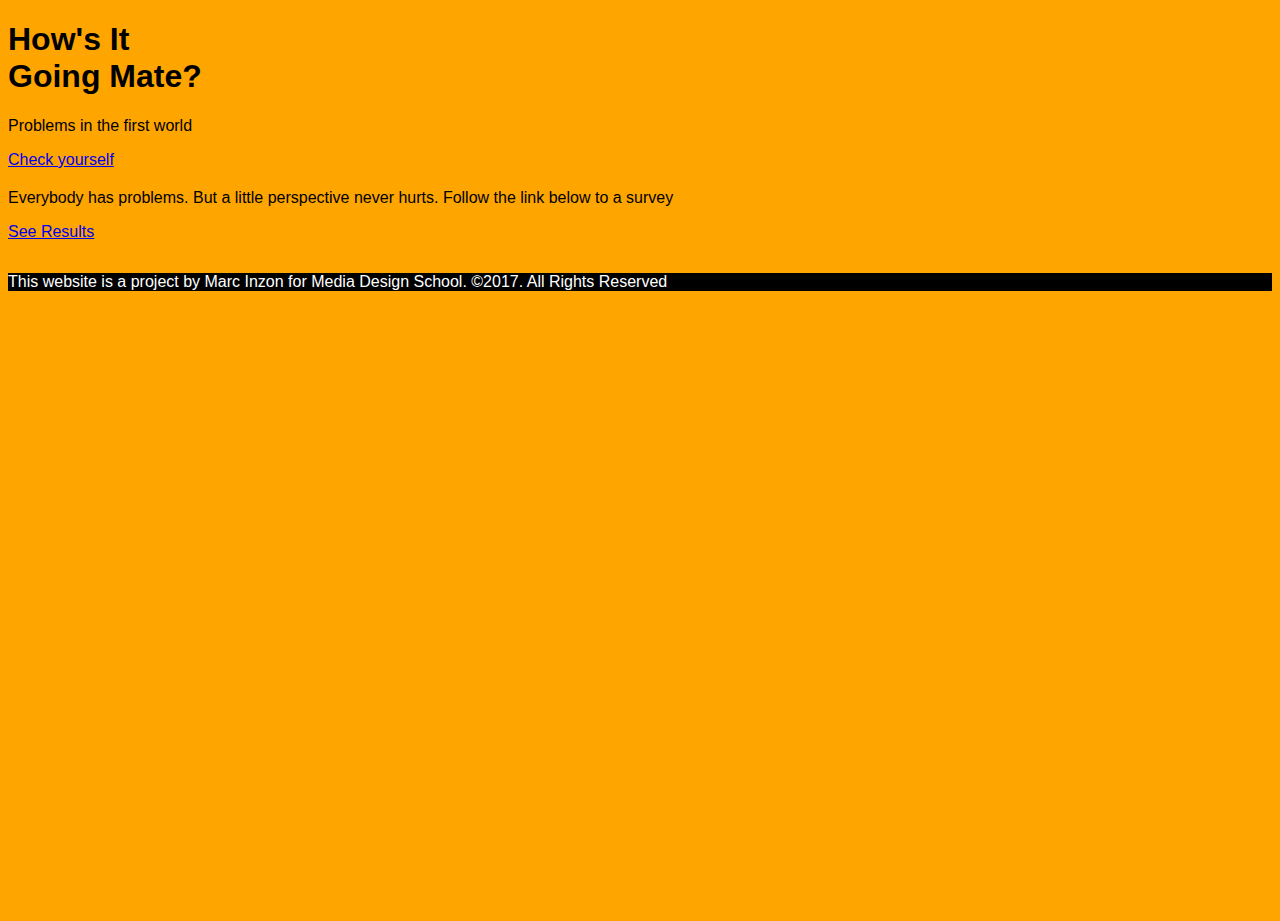
==== index.html @ 90b2292f "Added Results and Survey Pages" ====
<!DOCTYPE html>
<html lang="en">
<head>
	<meta charset="UTF-8">
	<title>How's It Going Mate</title>
</head>

	<!-- Live Reload Code - Remove On Final File -->
	<script>document.write('<script src="http://' + (location.host || 'localhost').split(':')[0] + ':35729/livereload.js?snipver=1"></' + 'script>')</script>
	<!-- Live Reload Code Ends - Remove On Final File -->

	<link rel="stylesheet" href="stylesheets/style.css">
<body>
<!-- main body -->
	<div class="wrapper">
		<!-- HEADER STARTS
				includes nav items -->
		<header>
		
		</header>
		<main>
			<div class="wrapper">
			<!-- LANDING AREA -->
			<div class="landing">
				<div class="hero">
					<h1>How's It<br>Going Mate?</h1>
					<p>Problems in the first world</p>
				</div>
				<!-- LINK TO SURVEY -->
				<div class="survery">
					<a href="survey.html">
						<P>Check yourself</P>
					</a>
				</div>


				<!-- ABOUT AREA -->
				<div class="about">
					<div class="nzMap">
						
					</div>
					<div class="aboutBlurb">
						<h2> </h2>	
						<p>
							Everybody has problems. But a little perspective never hurts. Follow the link below to a survey
						</p>
					</div>

				</div>


				<!-- RESULTS AREA -->
				<div class="resultsLink">
					<a href="results.html">
						<div class="resultsBt">
							<P>See Results</P>
						</div>
					</a>
				</div>
			</div>
			<div class="push"></div>
		</div>
		</main>
		
		<footer>
			<div class="footerWrap">
				<p>This website is a project by Marc Inzon for Media Design School. &copy2017. All Rights Reserved</p>
			</div>
		</footer>	
	</div>
</body>
</html>
---- stylesheets/style.css ----
html, body {
  height: 100%;
  font-family: Roboto, sans-serif;
  background-color: orange; }

.wrapper {
  min-height: 100%;
  height: auto;
  height: 100%;
  margin: 0 auto -80px; }

h1 {
  font-family: Roboto, sans-serif;
  font-weight: 800; }

.push {
  height: 80px; }

.footerWrap {
  background-color: black;
  color: white; }
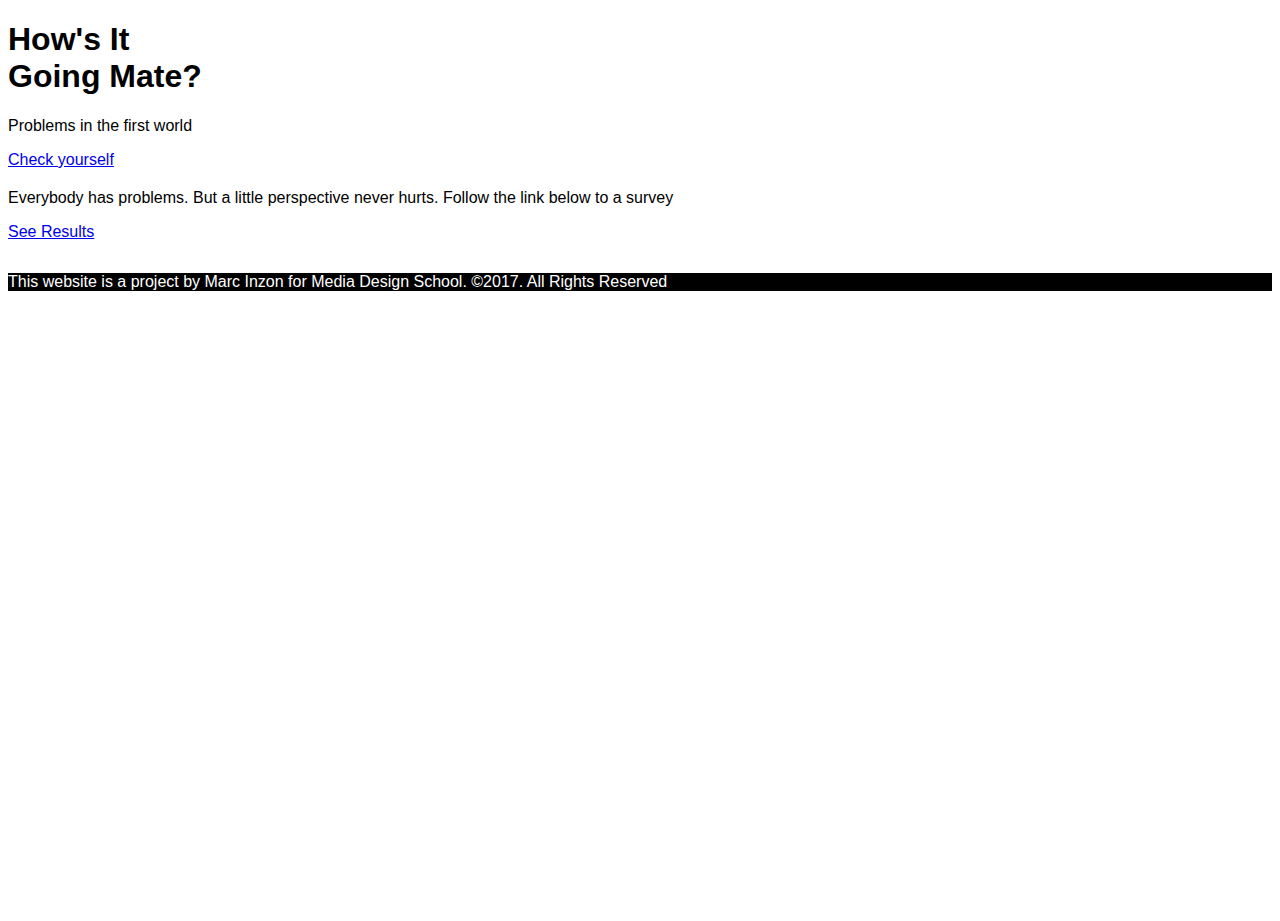
==== commit 09836465: "First Layout Change" ====
--- a/index.html
+++ b/index.html
@@ -68,5 +68,7 @@
 			</div>
 		</footer>	
 	</div>
+<!-- Main Javascript assets -->
+	<script src="scripts/index.js"></script>
 </body>
 </html>--- a/stylesheets/style.css
+++ b/stylesheets/style.css
@@ -1,7 +1,7 @@
 html, body {
   height: 100%;
   font-family: Roboto, sans-serif;
-  background-color: orange; }
+  background-color: white; }
 
 .wrapper {
   min-height: 100%;
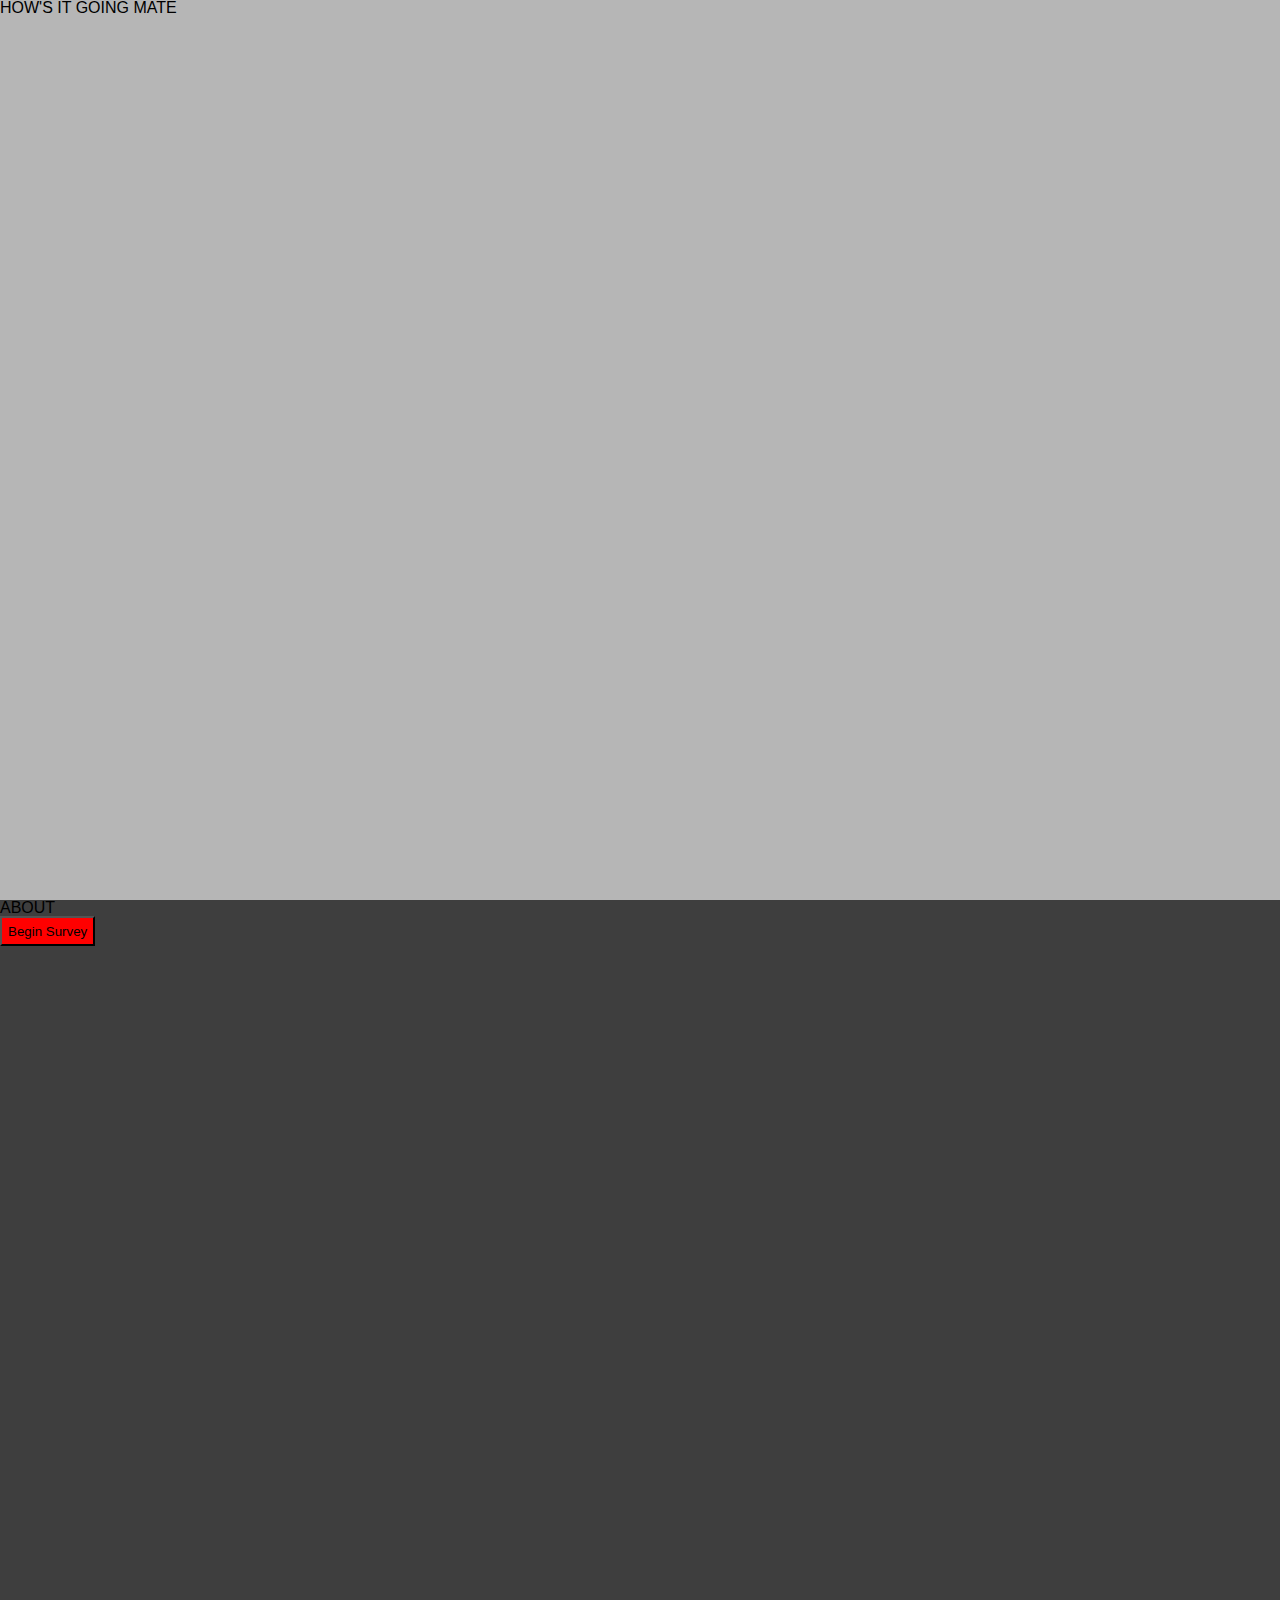
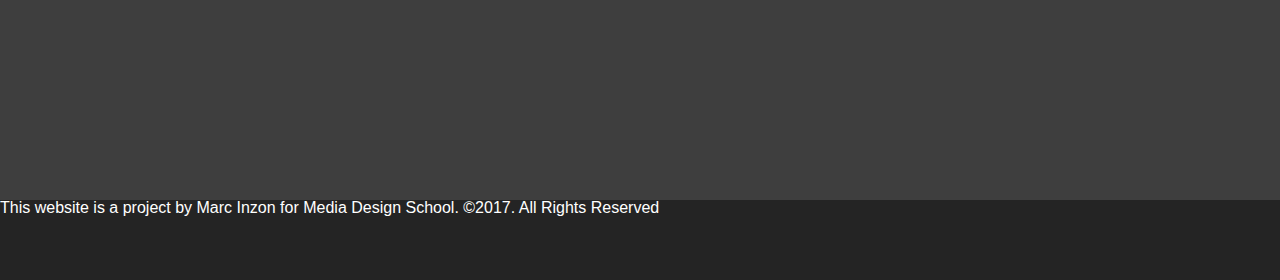
==== commit 51cbe419: "Minor changes" ====
--- a/index.html
+++ b/index.html
@@ -9,7 +9,11 @@
 	<script>document.write('<script src="http://' + (location.host || 'localhost').split(':')[0] + ':35729/livereload.js?snipver=1"></' + 'script>')</script>
 	<!-- Live Reload Code Ends - Remove On Final File -->
 
-	<link rel="stylesheet" href="stylesheets/style.css">
+<script src="https://ajax.googleapis.com/ajax/libs/jquery/3.2.1/jquery.min.js"></script>
+
+<!-- <link rel="stylesheet" href="stylesheets/reset.css"> -->
+<link rel="stylesheet" href="stylesheets/style.css">
+
 <body>
 <!-- main body -->
 	<div class="wrapper">
@@ -18,56 +22,58 @@
 		<header>
 		
 		</header>
+
 		<main>
-			<div class="wrapper">
-			<!-- LANDING AREA -->
-			<div class="landing">
-				<div class="hero">
-					<h1>How's It<br>Going Mate?</h1>
-					<p>Problems in the first world</p>
+				<!-- LANDING AREA -->
+				<div id="landing" class="fillHeight one">
+					<h1>
+						HOW'S IT GOING MATE
+					</h1>
 				</div>
-				<!-- LINK TO SURVEY -->
-				<div class="survery">
-					<a href="survey.html">
-						<P>Check yourself</P>
-					</a>
+				
+
+				<!-- ABOUT AREA -->
+				<div id="about" class="fillHeight two">
+					<p>ABOUT</p>
+					
+					<input type="button" class="reveal" value="Begin Survey">
+				</div>
+
+				
+				<!-- SURVEY GOES HERE-->
+
+				<div id="survey" class="fillHeight one hidden">
+					<p>SURVEY</p>
+					<input type="button" class="reveal" value="Show Results">			
+					
+
+					
 				</div>
 
 
-				<!-- ABOUT AREA -->
-				<div class="about">
-					<div class="nzMap">
-						
-					</div>
-					<div class="aboutBlurb">
-						<h2> </h2>	
-						<p>
-							Everybody has problems. But a little perspective never hurts. Follow the link below to a survey
-						</p>
-					</div>
+				<!-- END SURVEY -->
 
+				<!-- RESULTS GO HERE -->
+				<div id="results" class="fillHeight two hidden">
+					<p>RESULTS</p>
+					<input type="button" class="redo" value="Take Survey Again">	
+					
 				</div>
 
+		
 
-				<!-- RESULTS AREA -->
-				<div class="resultsLink">
-					<a href="results.html">
-						<div class="resultsBt">
-							<P>See Results</P>
-						</div>
-					</a>
-				</div>
-			</div>
-			<div class="push"></div>
-		</div>
+				<!-- END RESULTS -->
 		</main>
-		
+	</div>
+
+		<!-- FOOTER GOES HERE -->
 		<footer>
 			<div class="footerWrap">
 				<p>This website is a project by Marc Inzon for Media Design School. &copy2017. All Rights Reserved</p>
 			</div>
-		</footer>	
-	</div>
+		</footer>
+
+
 <!-- Main Javascript assets -->
 	<script src="scripts/index.js"></script>
 </body>
--- a/stylesheets/style.css
+++ b/stylesheets/style.css
@@ -1,21 +1,25 @@
+@import url(reset.css);
 html, body {
-  height: 100%;
-  font-family: Roboto, sans-serif;
-  background-color: white; }
+  font-family: Roboto, sans-serif; }
 
-.wrapper {
-  min-height: 100%;
-  height: auto;
-  height: 100%;
-  margin: 0 auto -80px; }
+.fillHeight {
+  height: 100vh; }
 
-h1 {
-  font-family: Roboto, sans-serif;
-  font-weight: 800; }
+.hidden {
+  display: none; }
 
-.push {
+.footerWrap {
+  background-color: #242424FF;
+  color: white;
   height: 80px; }
 
-.footerWrap {
-  background-color: black;
-  color: white; }
+.one {
+  background-color: #B6B6B6FF; }
+
+.two {
+  background-color: #3E3E3EFF; }
+
+.reveal {
+  height: 30px;
+  width: auto;
+  background-color: red; }
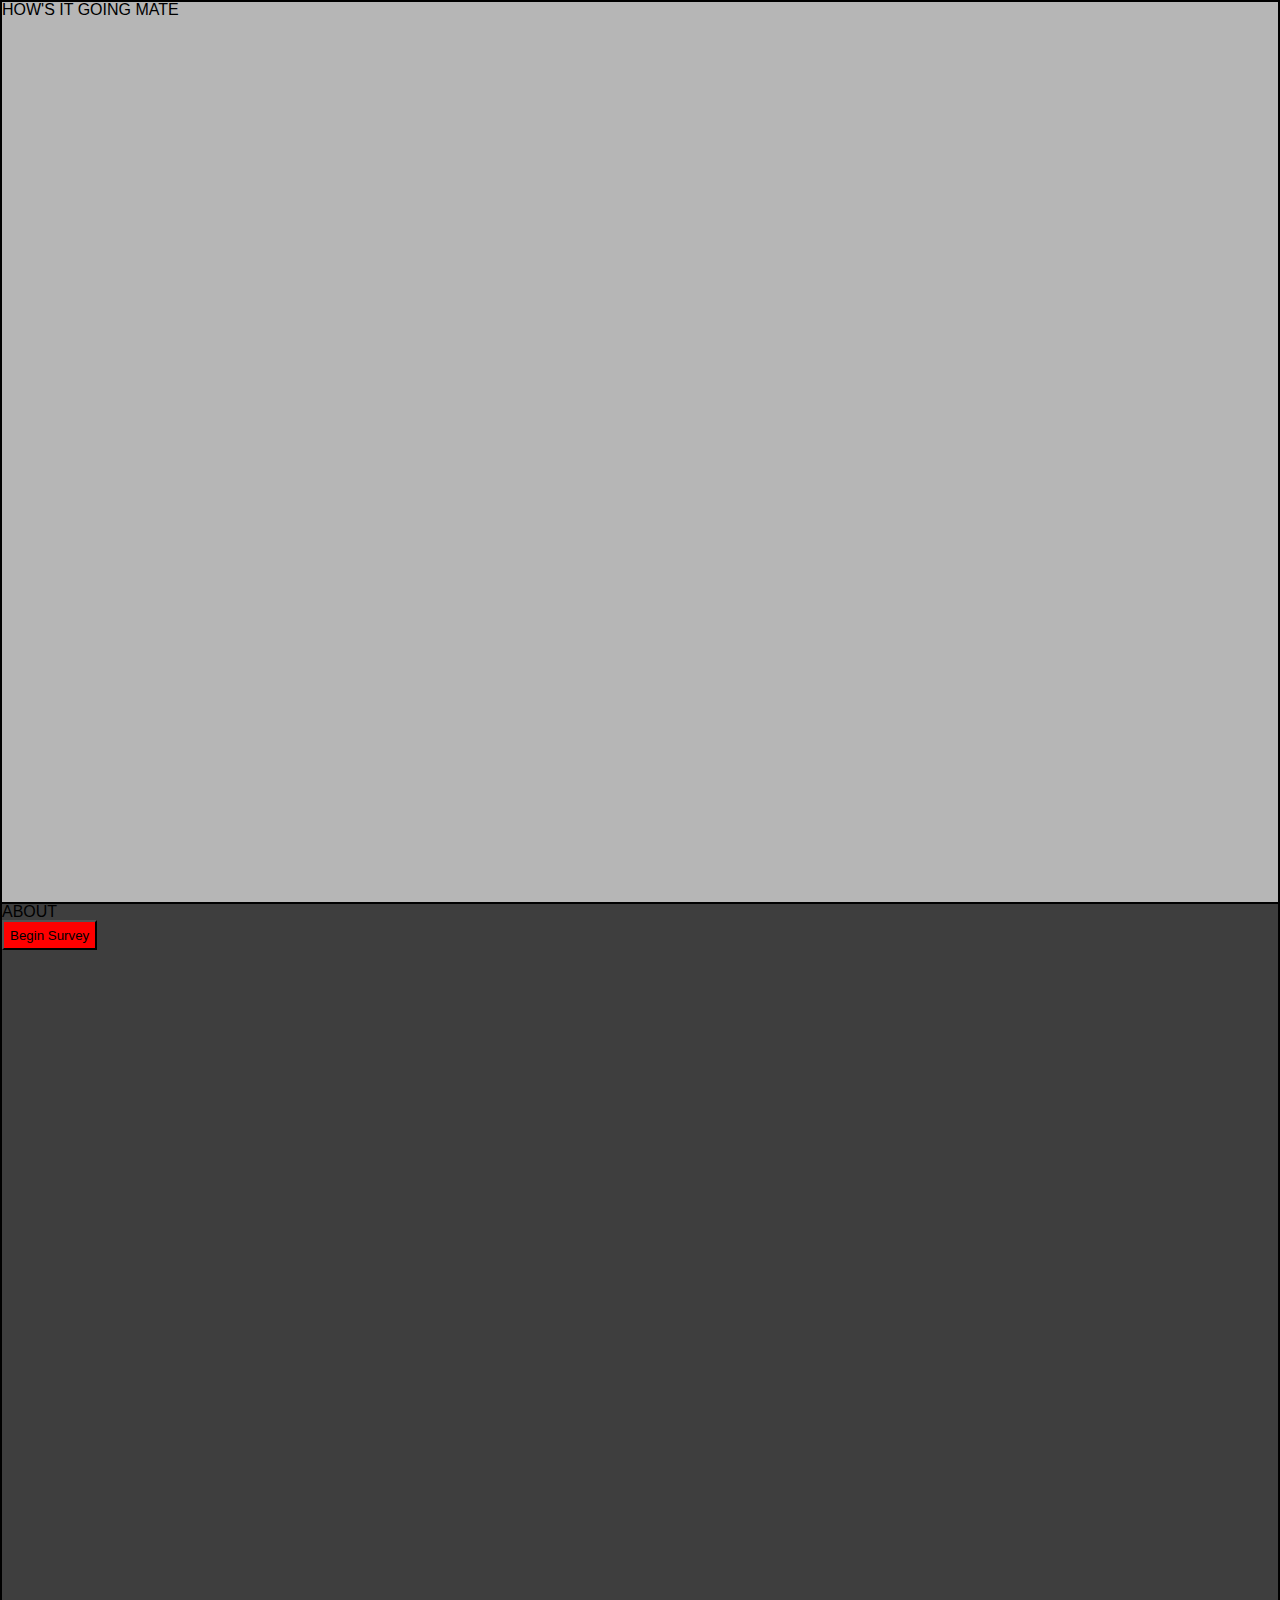
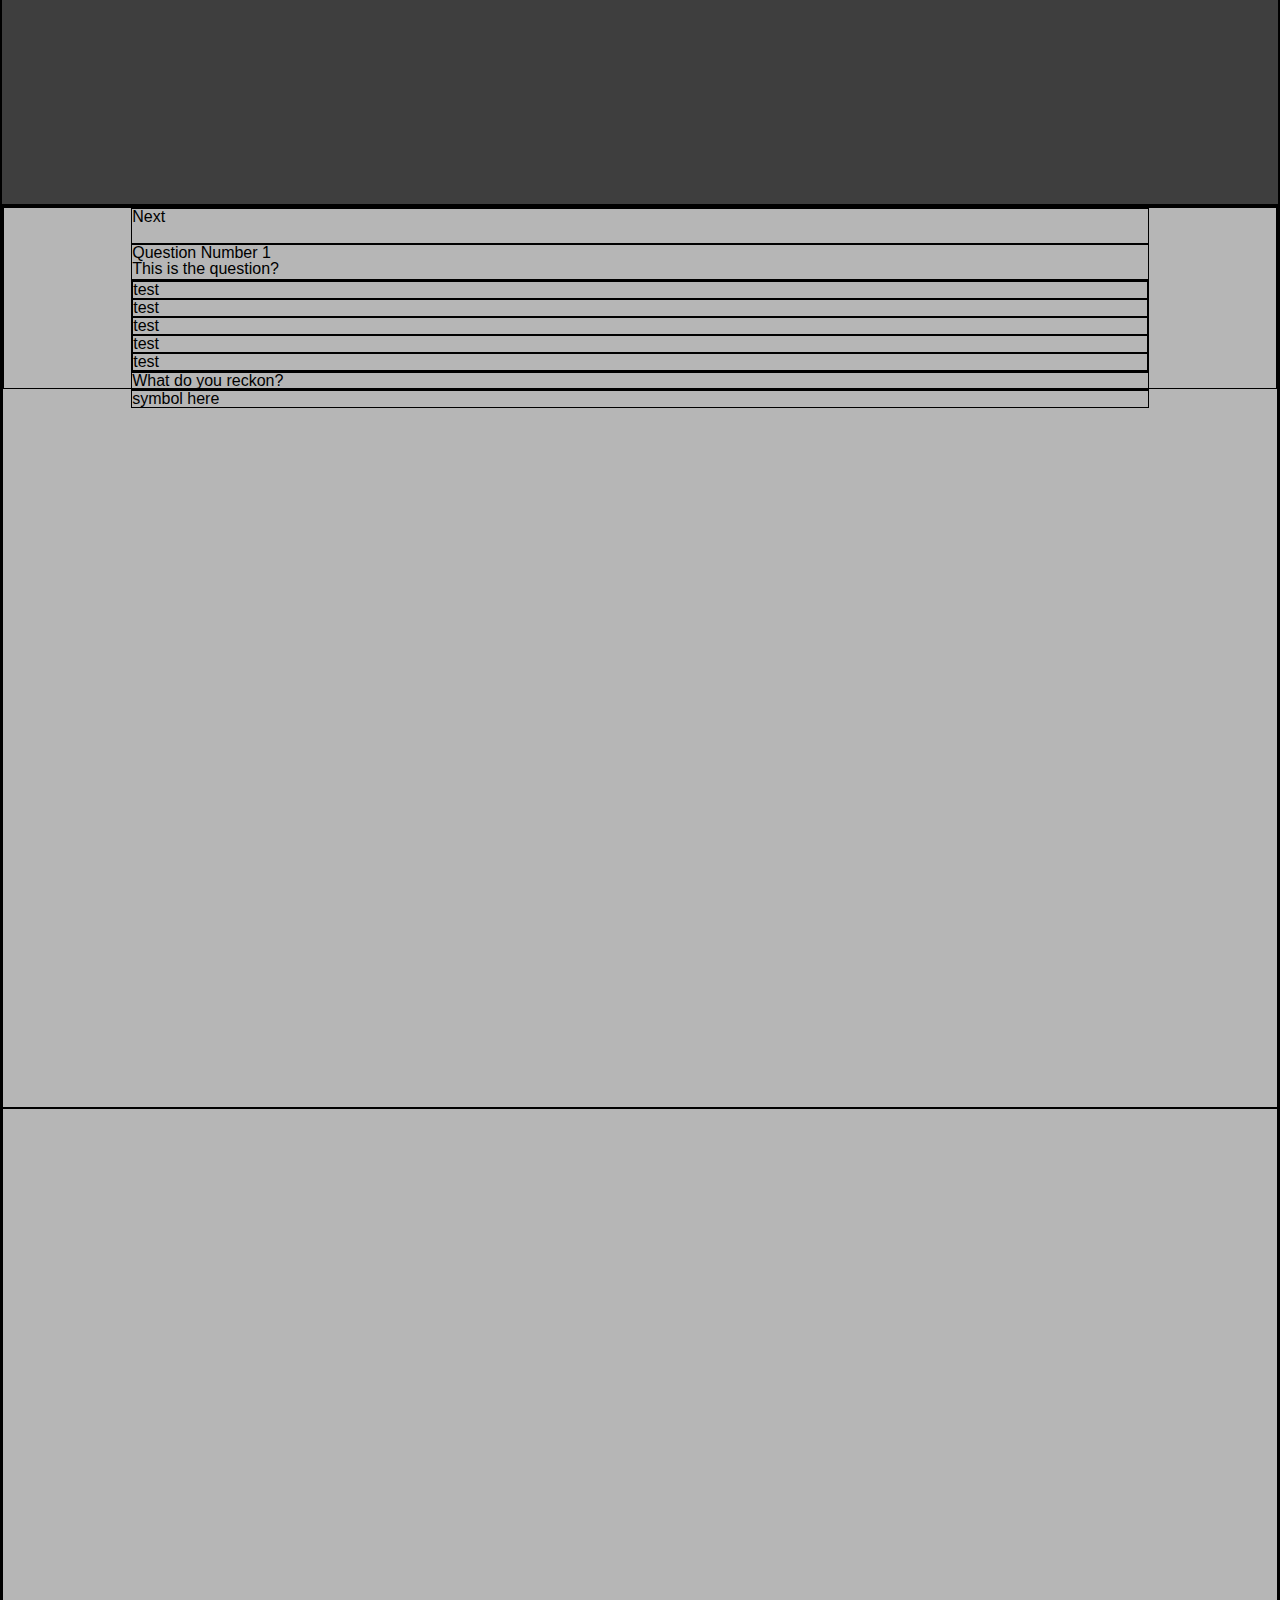
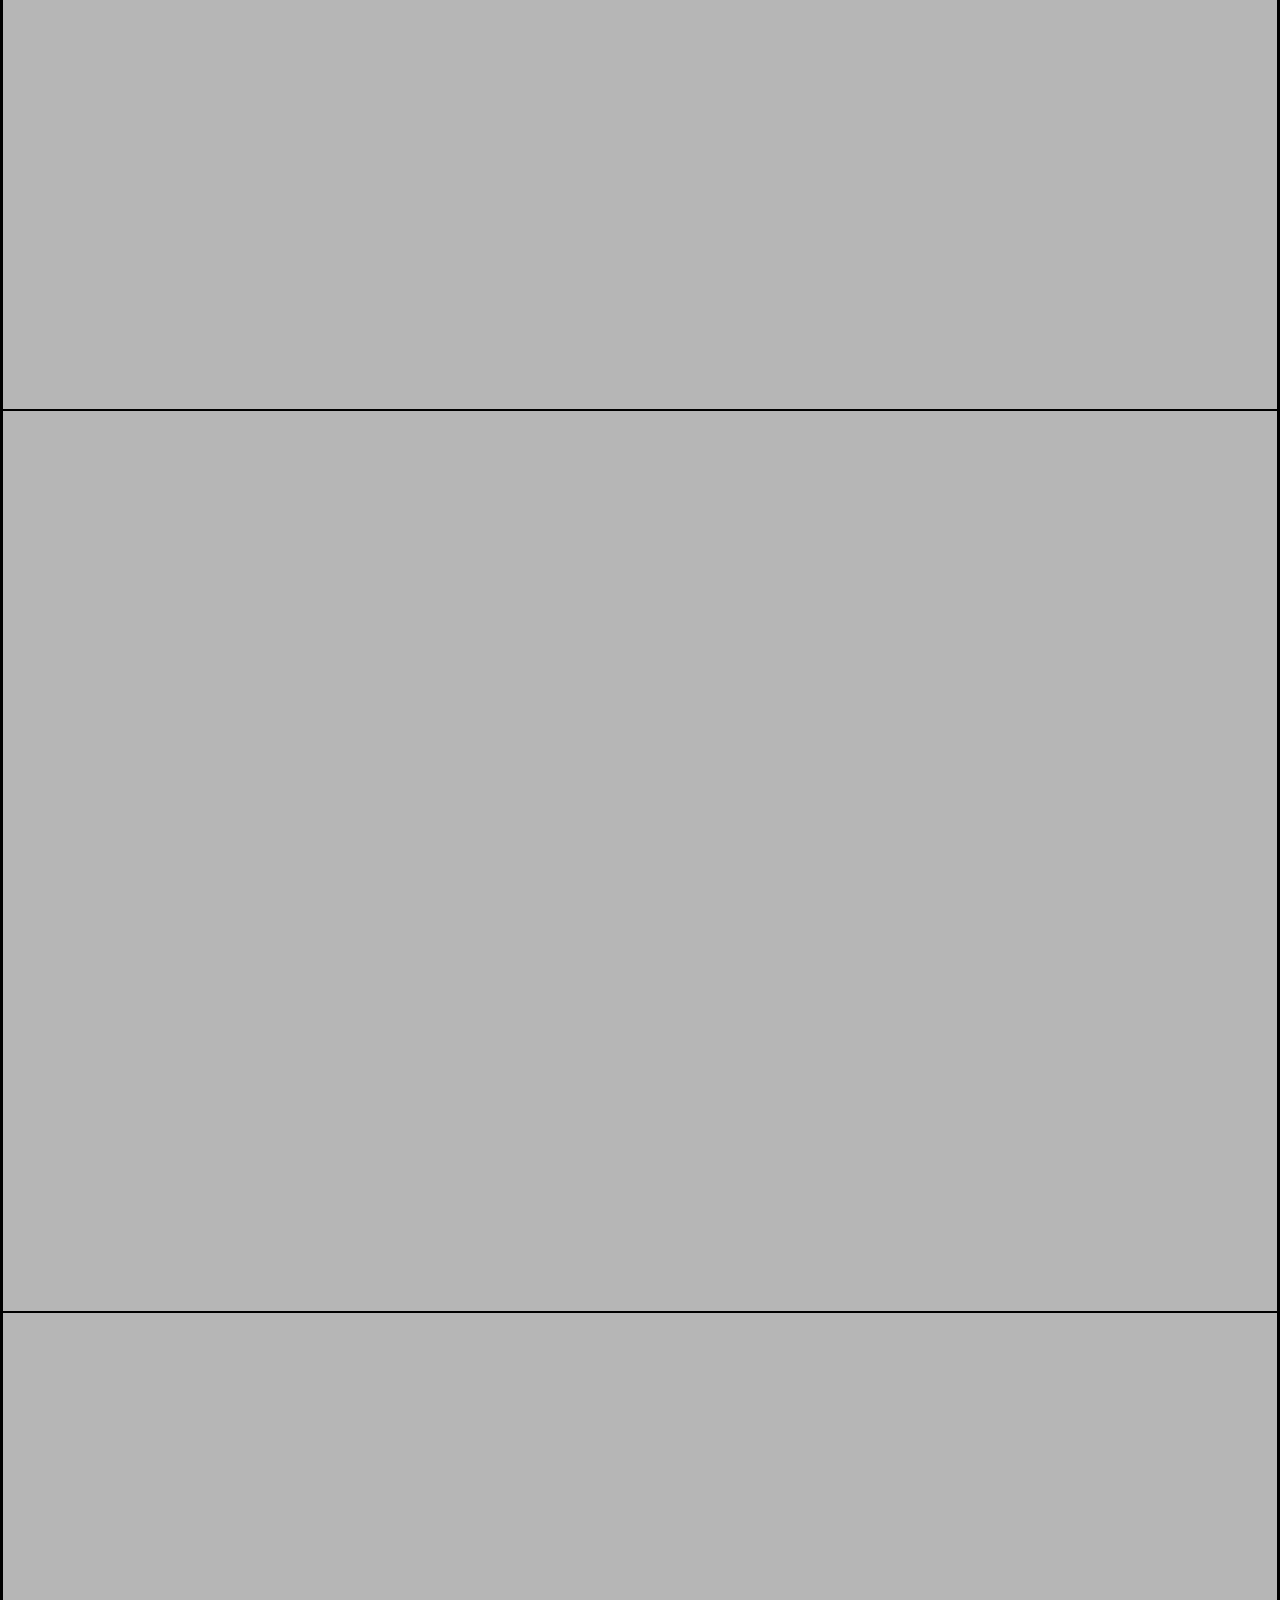
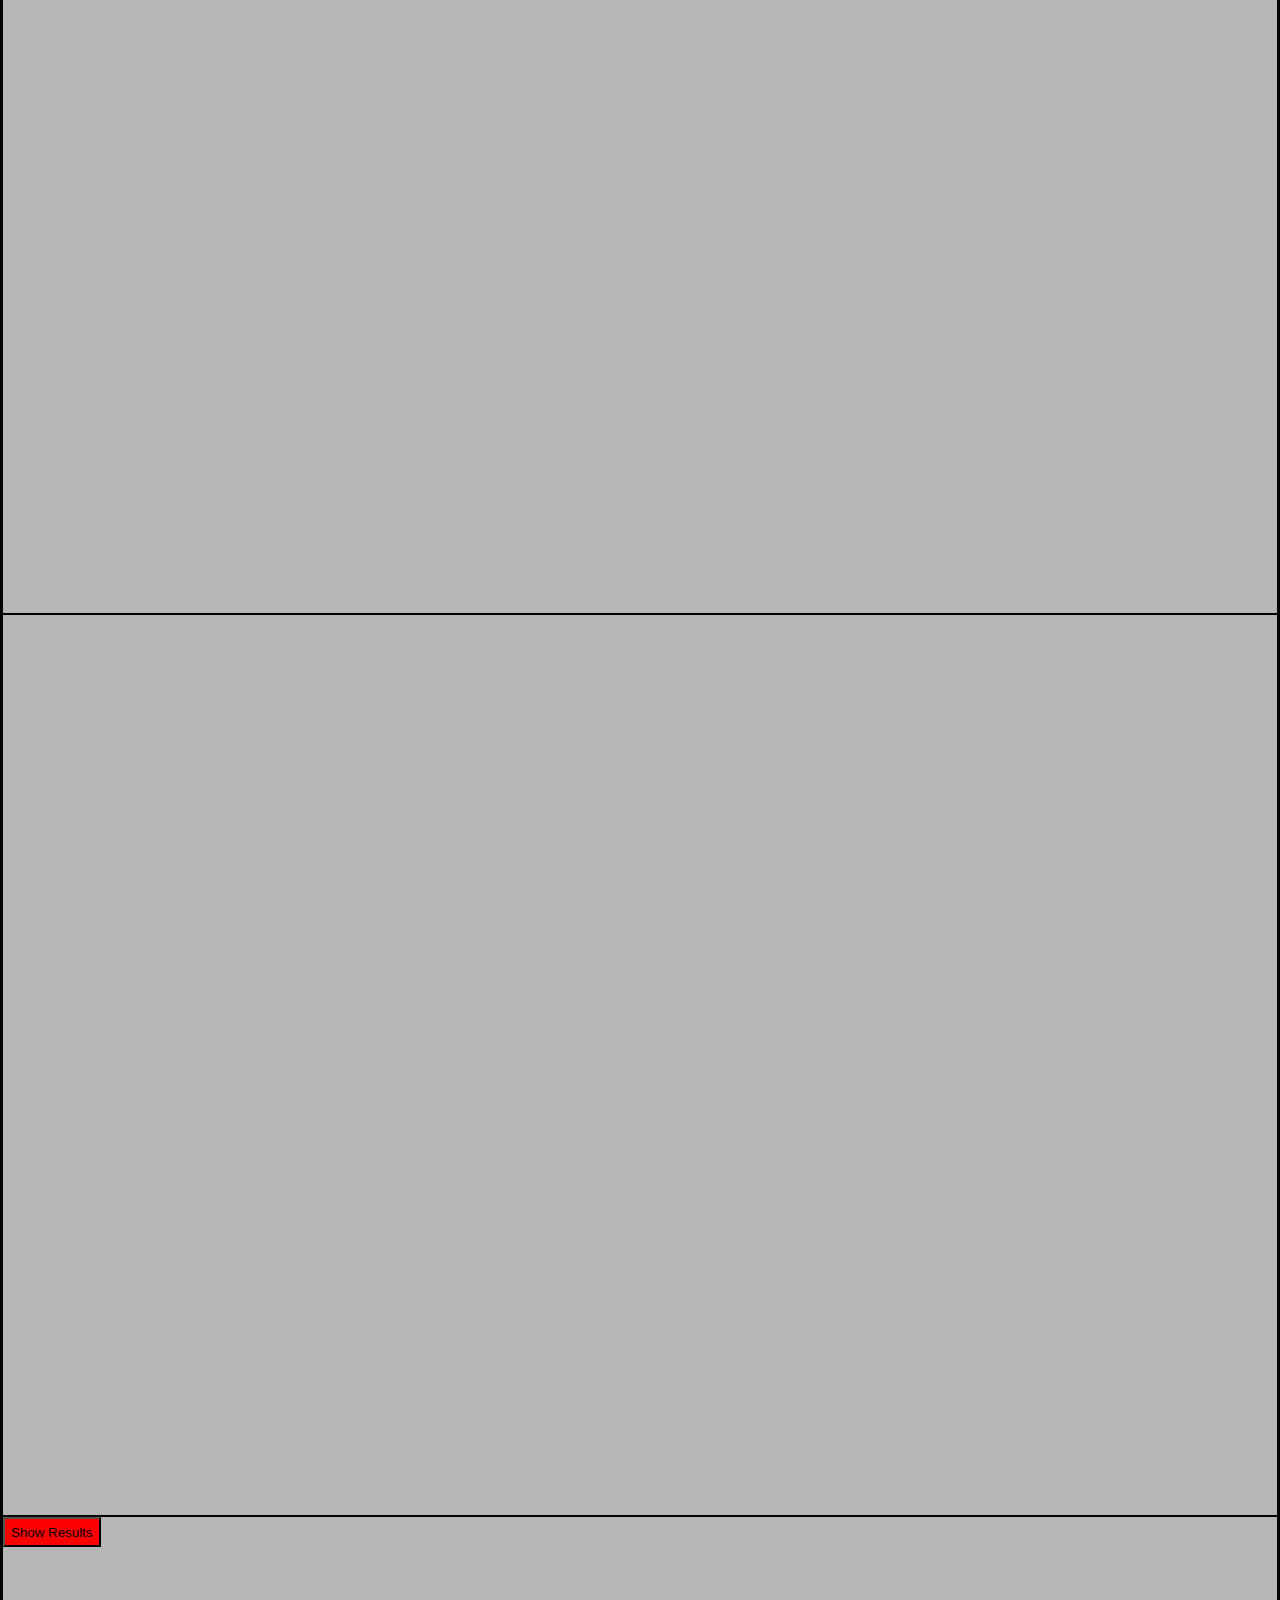
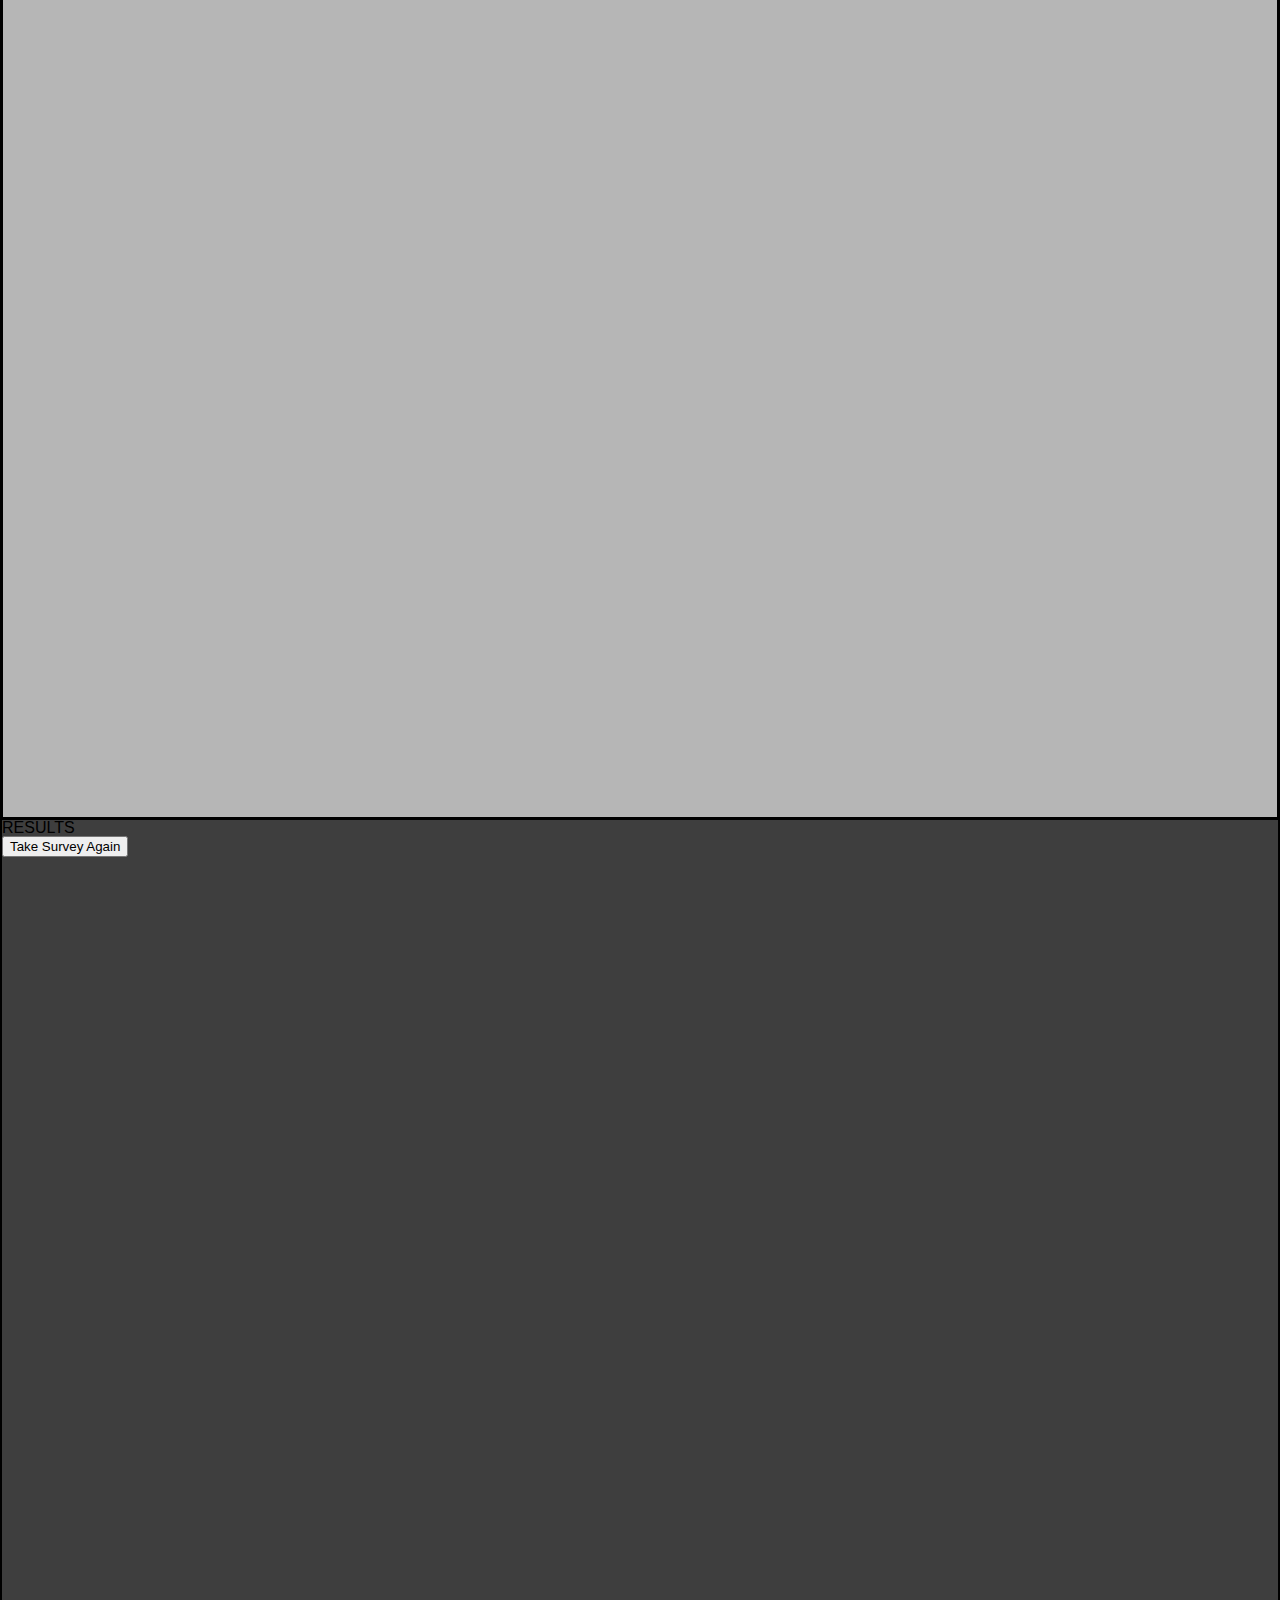
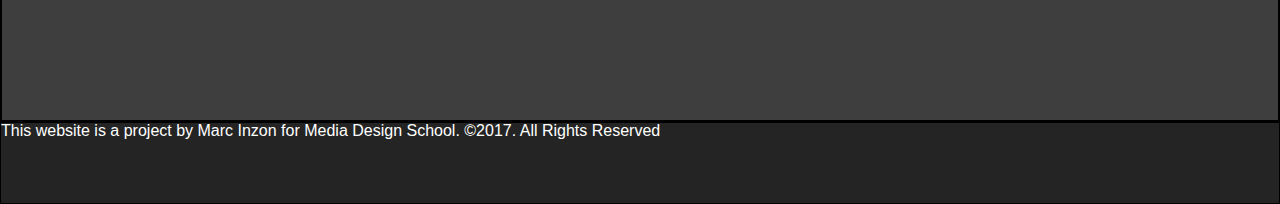
==== commit e6c215ab: "trying out grids" ====
--- a/index.html
+++ b/index.html
@@ -42,12 +42,61 @@
 				
 				<!-- SURVEY GOES HERE-->
 
-				<div id="survey" class="fillHeight one hidden">
-					<p>SURVEY</p>
-					<input type="button" class="reveal" value="Show Results">			
-					
+				<div id="survey" class="one hidden">
+				
+					<div class="fillHeight questionPage" id="Question1">
+						<div class="qContainer">
+							<div class="qStatement">
+							<p>Question Number 1</p>
+							<p>This is the question?</p>
+							</div>
+							<div class="qSelection">
+								<div class="answerBox" id="q1a1">
+									<p>test</p>
+								</div>
+								<div class="answerBox" id="q1a2">
+									<p>test</p>
+								</div>
+								<div class="answerBox selected" id="q1a3">
+									<p>test</p>
+								</div>
+								<div class="answerBox" id="q1a4">
+									<p>test</p>
+								</div>
+								<div class="answerBox" id="q1a5">
+									<p>test</p>
+								</div>
+							</div>
+							<div class="qFluffText">
+								<p>What do you reckon?</p>
+							</div>
+							<div class="qSymbol">
+								<p>symbol here</p>
+							</div>
+							<div class="qNext">
+								<p>Next</p>
+							</div>
 
-					
+						</div>
+					</div>
+					<div class="fillHeight questionPage" id="Question2">
+						
+					</div>
+					<div class="fillHeight questionPage" id="Question3">
+						
+					</div>
+					<div class="fillHeight questionPage" id="Question4">
+						
+					</div>
+					<div class="fillHeight questionPage" id="Question5">
+						
+					</div>
+					<div class="fillHeight questionShow" id="surveyShow">
+						
+						<input type="button" class="reveal" value="Show Results">	
+
+					</div>
+							
 				</div>
 
 
--- a/stylesheets/style.css
+++ b/stylesheets/style.css
@@ -1,4 +1,7 @@
 @import url(reset.css);
+div {
+  border: 1px solid black; }
+
 html, body {
   font-family: Roboto, sans-serif; }
 
@@ -6,12 +9,45 @@
   height: 100vh; }
 
 .hidden {
-  display: none; }
+  display: all; }
 
 .footerWrap {
   background-color: #242424FF;
   color: white;
   height: 80px; }
+
+.qContainer {
+  display: grid;
+  grid-template-columns: 10% auto 10%;
+  grid-template-rows: 20% auto 20%; }
+
+.qStatement {
+  grid-column-start: 2;
+  grid-column-end: 3;
+  grid-row-start: 2;
+  grid-row-end: 4; }
+
+.qSelection {
+  grid-column-start: 2;
+  grid-column-end: 3;
+  grid-row-start: 5;
+  grid-row-end: 6; }
+
+.qFluffText {
+  grid-column-start: 2;
+  grid-column-end: 3;
+  grid-row-start: 6;
+  grid-row-end: 7; }
+
+.qSymbol {
+  grid-column-start: 2;
+  grid-column-end: 3;
+  grid-row-start: 7;
+  grid-row-end: 9; }
+
+.qNext {
+  grid-column-start: 2;
+  grid-column-end: 3; }
 
 .one {
   background-color: #B6B6B6FF; }
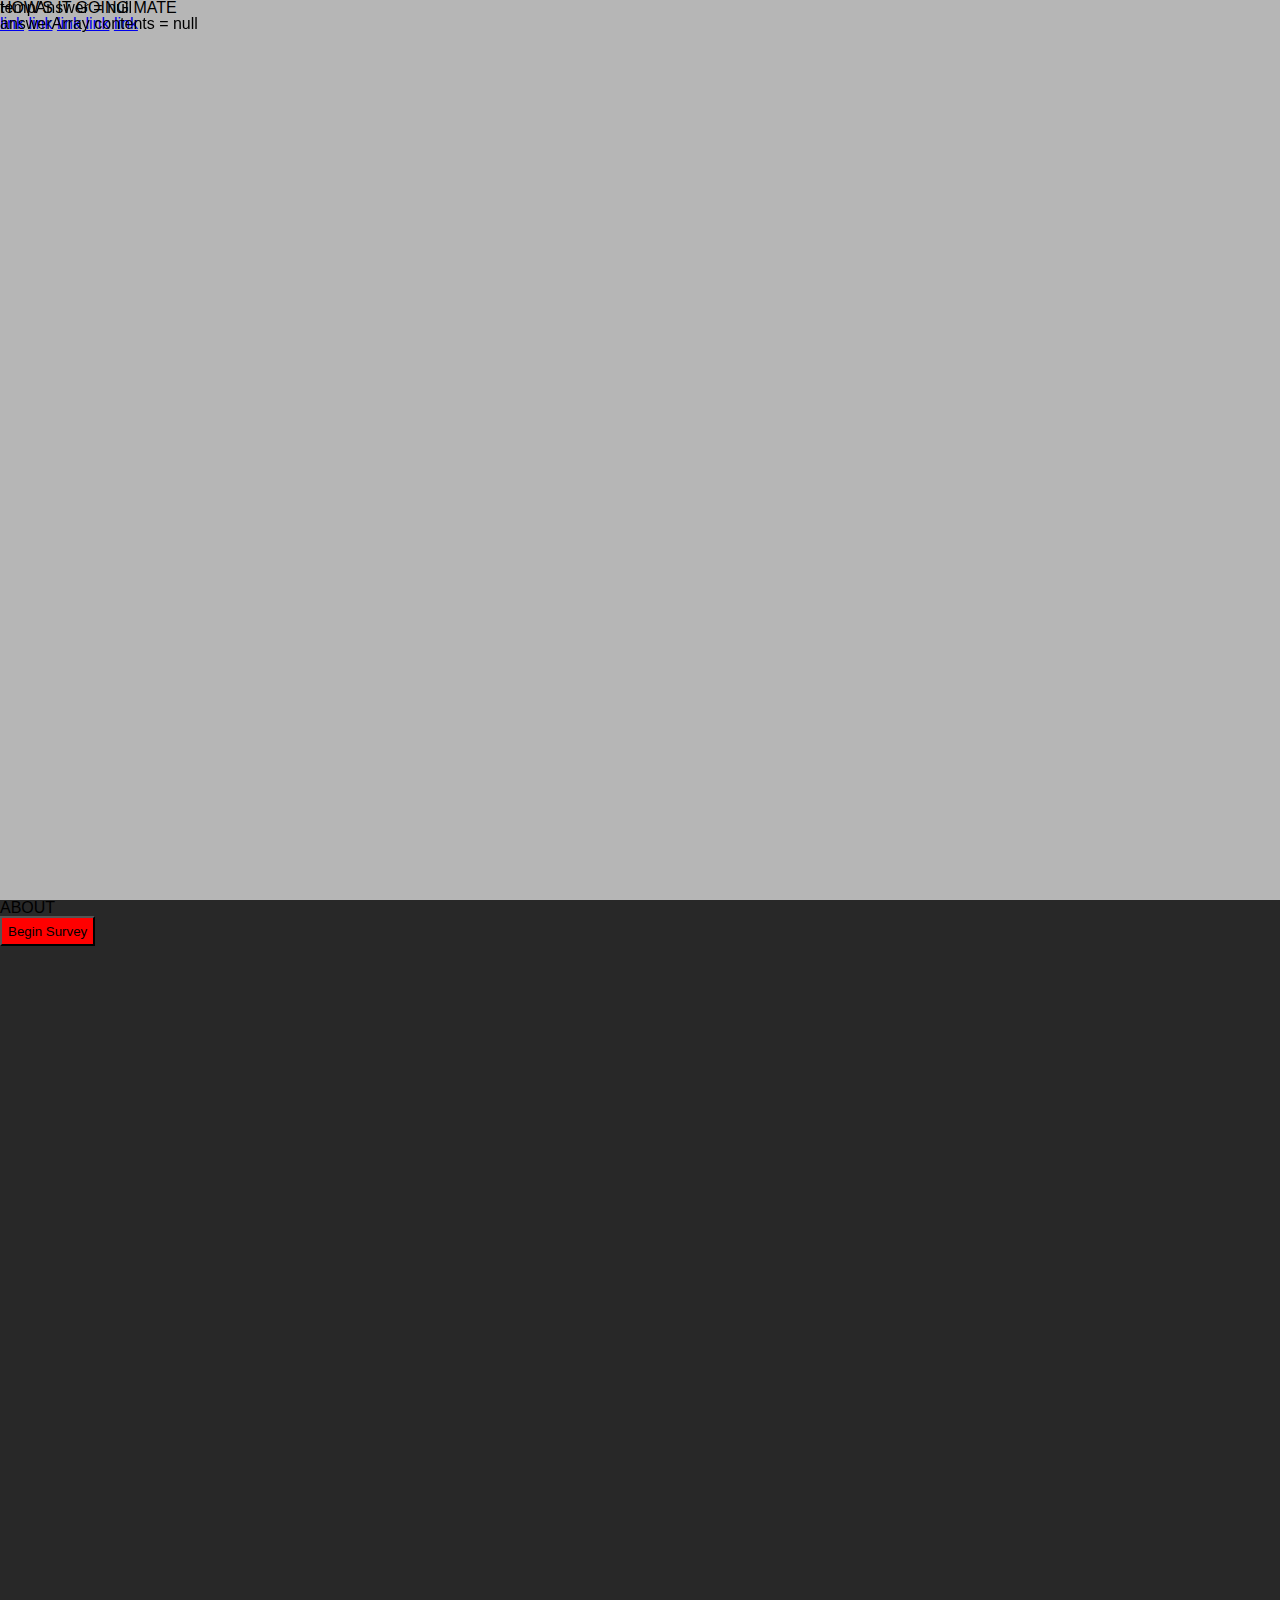
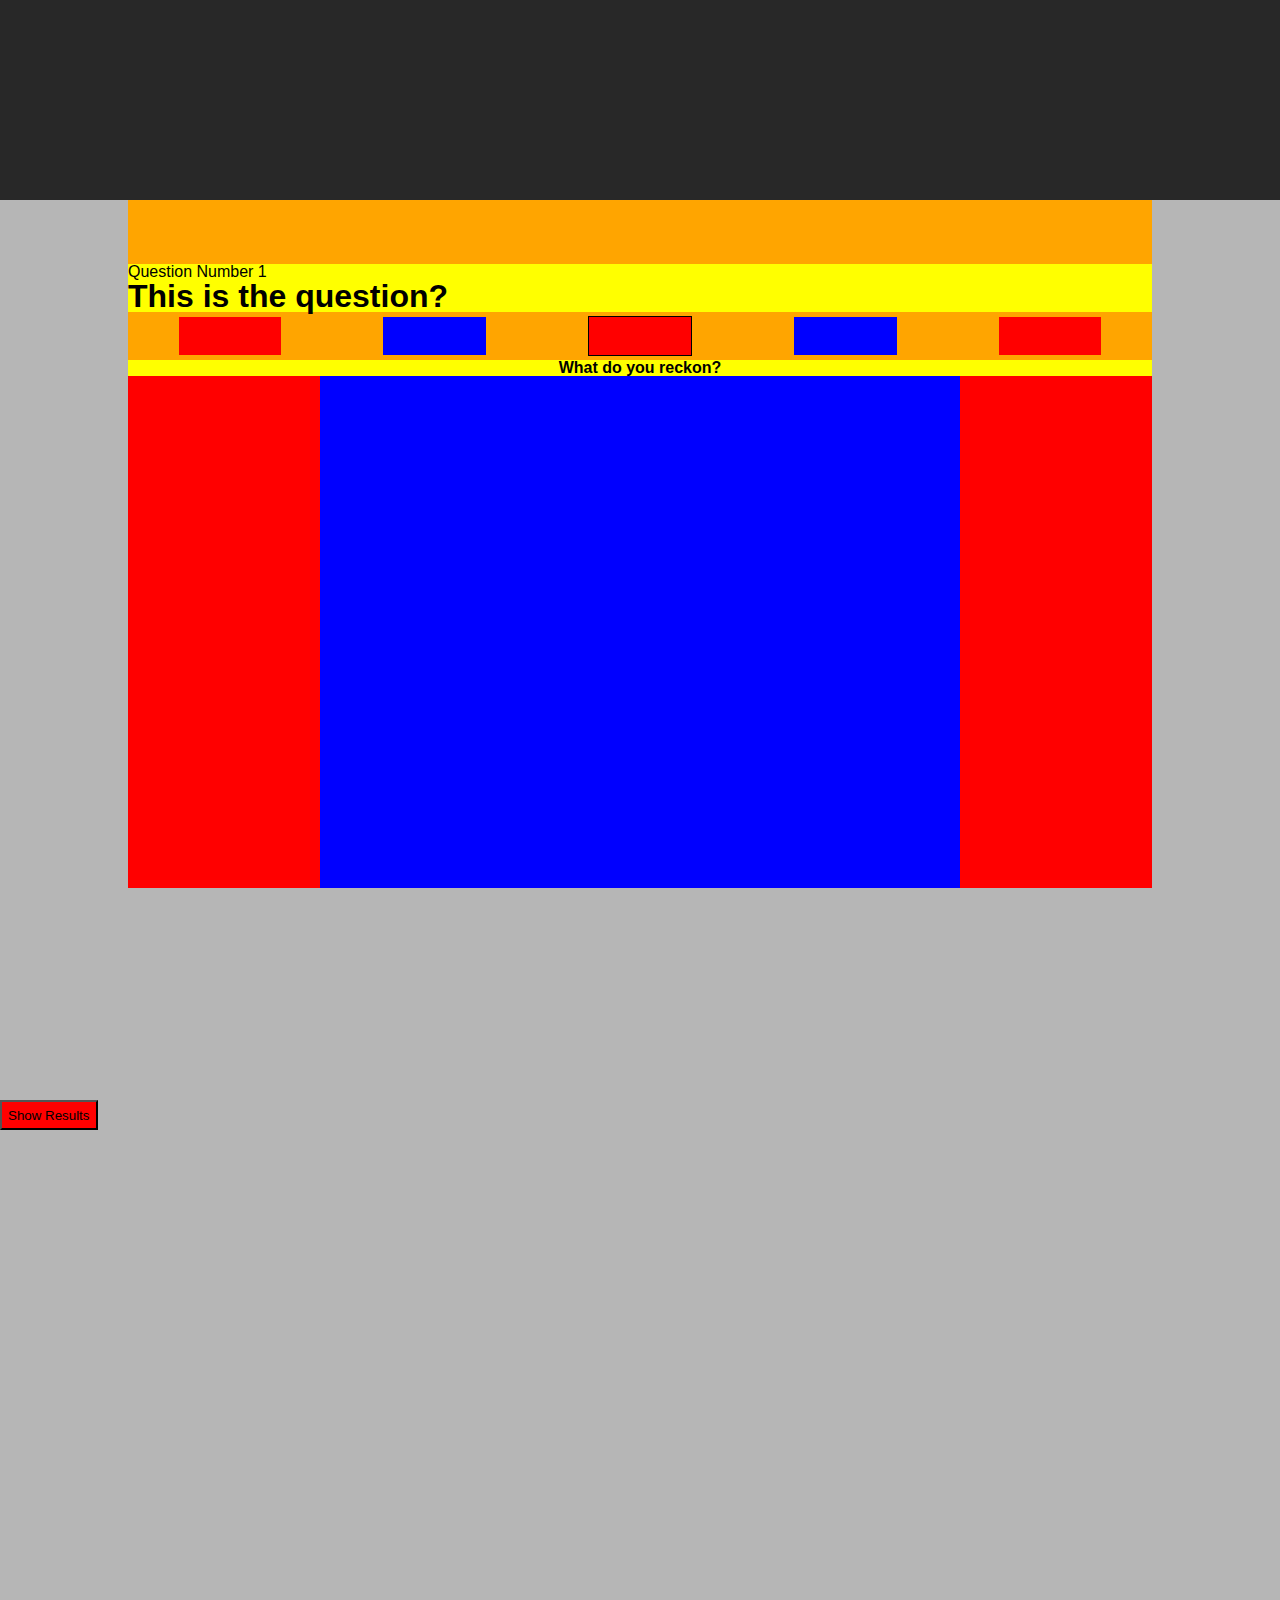
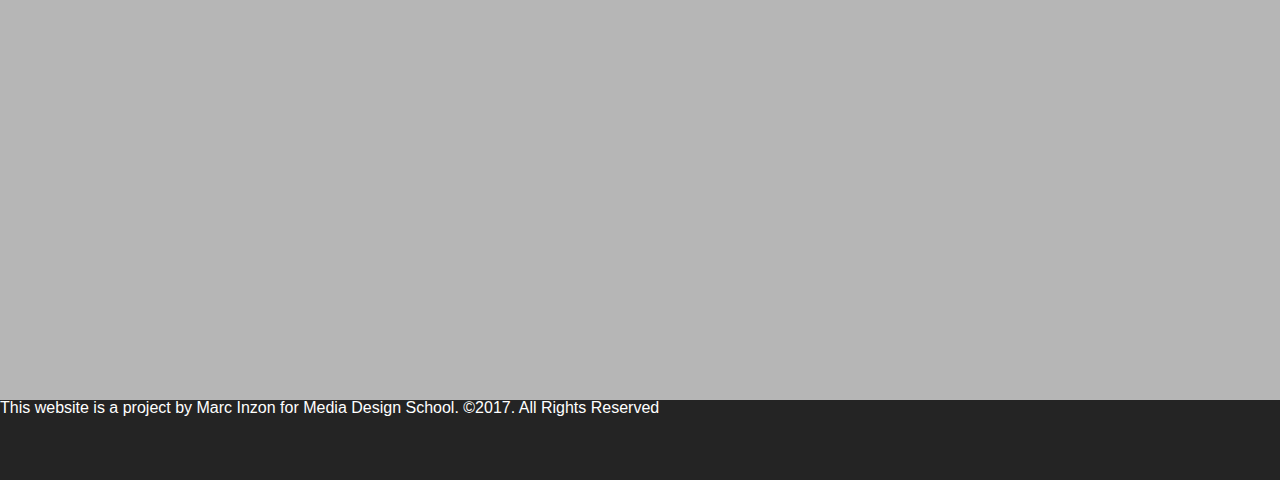
==== commit ba610f6b: "80% functional" ====
--- a/index.html
+++ b/index.html
@@ -24,11 +24,21 @@
 		</header>
 
 		<main>
+		<div class="testing">
+			<span id="temp"><p>tempAnswer = null</p></span>
+			<span id="tempArr"><p>answerArray contents = null</p></span>
+
+		</div>
 				<!-- LANDING AREA -->
 				<div id="landing" class="fillHeight one">
 					<h1>
 						HOW'S IT GOING MATE
 					</h1>
+					<a href="#Question1">link</a>
+					<a href="#Question2">link</a>
+					<a href="#Question3">link</a>
+					<a href="#Question4">link</a>
+					<a href="#Question5">link</a>
 				</div>
 				
 
@@ -42,7 +52,7 @@
 				
 				<!-- SURVEY GOES HERE-->
 
-				<div id="survey" class="one hidden">
+				<div id="survey" class="one">
 				
 					<div class="fillHeight questionPage" id="Question1">
 						<div class="qContainer">
@@ -51,45 +61,135 @@
 							<p>This is the question?</p>
 							</div>
 							<div class="qSelection">
-								<div class="answerBox" id="q1a1">
-									<p>test</p>
-								</div>
-								<div class="answerBox" id="q1a2">
-									<p>test</p>
-								</div>
-								<div class="answerBox selected" id="q1a3">
-									<p>test</p>
-								</div>
-								<div class="answerBox" id="q1a4">
-									<p>test</p>
-								</div>
-								<div class="answerBox" id="q1a5">
-									<p>test</p>
-								</div>
-							</div>
-							<div class="qFluffText">
-								<p>What do you reckon?</p>
-							</div>
-							<div class="qSymbol">
-								<p>symbol here</p>
-							</div>
-							<div class="qNext">
-								<p>Next</p>
-							</div>
-
-						</div>
-					</div>
-					<div class="fillHeight questionPage" id="Question2">
-						
-					</div>
-					<div class="fillHeight questionPage" id="Question3">
-						
-					</div>
-					<div class="fillHeight questionPage" id="Question4">
-						
-					</div>
-					<div class="fillHeight questionPage" id="Question5">
-						
+									<div class="answerBox" id="q1a1"></div>
+									<div class="answerBox" id="q1a2"></div>
+									<div class="answerBox selected" id="q1a3"></div>
+									<div class="answerBox" id="q1a4"></div>
+									<div class="answerBox" id="q1a5"></div>
+							</div>
+							<div class="qFluffText">
+								<p>What do you reckon?</p>
+							</div>
+							<div class="qSymbol">
+								<div class="qSymbolContainer">
+									
+								</div>
+							</div>
+
+						</div>
+						<div class="qNext hidden">
+							<p>Next</p>
+						</div>
+
+
+					</div>
+					<div class="fillHeight questionPage hidden" id="Question2">
+						<div class="qContainer">
+							<div class="qStatement">
+							<p>Question Number 2</p>
+							<p>This is the question?</p>
+							</div>
+							<div class="qSelection">
+									<div class="answerBox" id="q2a1"></div>
+									<div class="answerBox" id="q2a2"></div>
+									<div class="answerBox selected" id="q2a3"></div>
+									<div class="answerBox" id="q2a4"></div>
+									<div class="answerBox" id="q2a5"></div>
+							</div>
+							<div class="qFluffText">
+								<p>What do you reckon?</p>
+							</div>
+							<div class="qSymbol">
+								<div class="qSymbolContainer">
+									
+								</div>
+							</div>
+
+						</div>
+					<div class="qNext hidden">	
+						<p>Next</p>	
+					</div>							
+					</div>
+					<div class="fillHeight questionPage hidden" id="Question3">
+						<div class="qContainer">
+							<div class="qStatement">
+							<p>Question Number 3</p>
+							<p>This is the question?</p>
+							</div>
+							<div class="qSelection">
+									<div class="answerBox" id="q3a1"></div>
+									<div class="answerBox" id="q3a2"></div>
+									<div class="answerBox selected" id="q3a3"></div>
+									<div class="answerBox" id="q3a4"></div>
+									<div class="answerBox" id="q3a5"></div>
+							</div>
+							<div class="qFluffText">
+								<p>What do you reckon?</p>
+							</div>
+							<div class="qSymbol">
+								<div class="qSymbolContainer">
+									
+								</div>
+							</div>
+
+						</div>
+					<div class="qNext hidden">
+						<p>Next</p>
+					</div>						
+					</div>
+					<div class="fillHeight questionPage hidden" id="Question4">
+						<div class="qContainer">
+							<div class="qStatement">
+							<p>Question Number 4</p>
+							<p>This is the question?</p>
+							</div>
+							<div class="qSelection">
+									<div class="answerBox" id="q4a1"></div>
+									<div class="answerBox" id="q4a2"></div>
+									<div class="answerBox selected" id="q4a3"></div>
+									<div class="answerBox" id="q4a4"></div>
+									<div class="answerBox" id="q4a5"></div>
+							</div>
+							<div class="qFluffText">
+								<p>What do you reckon?</p>
+							</div>
+							<div class="qSymbol">
+								<div class="qSymbolContainer">
+									
+								</div>
+							</div>
+
+						</div>
+						<div class="qNext hidden reveal">
+							<p>Next</p>
+						</div>						
+					</div>
+					<div class="fillHeight questionPage hidden" id="Question5">
+						<div class="qContainer">
+							<div class="qStatement">
+							<p>Question Number 5</p>
+							<p>This is the question?</p>
+							</div>
+							<div class="qSelection">
+									<div class="answerBox" id="q5a1"></div>
+									<div class="answerBox" id="q5a2"></div>
+									<div class="answerBox selected" id="q5a3"></div>
+									<div class="answerBox" id="q5a4"></div>
+									<div class="answerBox" id="q5a5"></div>
+							</div>
+							<div class="qFluffText">
+								<p>What do you reckon?</p>
+							</div>
+							<div class="qSymbol">
+								<div class="qSymbolContainer">
+									
+								</div>
+							</div>
+
+						</div>
+						<div class="qNext reveal">
+							<p>Next</p>
+						</div>						
 					</div>
 					<div class="fillHeight questionShow" id="surveyShow">
 						
--- a/stylesheets/style.css
+++ b/stylesheets/style.css
@@ -1,59 +1,70 @@
 @import url(reset.css);
-div {
-  border: 1px solid black; }
-
 html, body {
   font-family: Roboto, sans-serif; }
+
+.testing {
+  float: left;
+  position: fixed; }
 
 .fillHeight {
   height: 100vh; }
 
 .hidden {
-  display: all; }
+  display: none; }
+
+.selected {
+  border: 1px solid black; }
+
+.qContainer {
+  margin: 0px auto auto auto;
+  padding-top: 5%;
+  width: 80%;
+  background-color: orange; }
+
+.qStatement {
+  background-color: yellow; }
+  .qStatement p:last-child {
+    font-size: 2em;
+    font-weight: bold; }
+
+.qSelection {
+  height: 3em;
+  width: 100%;
+  display: flex;
+  justify-content: space-between; }
+  .qSelection div:nth-of-type(odd) {
+    background-color: red; }
+  .qSelection div:nth-of-type(even) {
+    background-color: blue; }
+  .qSelection .answerBox {
+    width: 10%;
+    height: 80%;
+    margin: auto;
+    display: inline-block; }
+
+.qFluffText {
+  text-align: center;
+  font-weight: bold;
+  background-color: yellow; }
+
+.qSymbol {
+  background-color: red; }
+  .qSymbol .qSymbolContainer {
+    width: 50vw;
+    height: 40vw;
+    margin: auto;
+    background-color: blue; }
 
 .footerWrap {
   background-color: #242424FF;
   color: white;
   height: 80px; }
 
-.qContainer {
-  display: grid;
-  grid-template-columns: 10% auto 10%;
-  grid-template-rows: 20% auto 20%; }
-
-.qStatement {
-  grid-column-start: 2;
-  grid-column-end: 3;
-  grid-row-start: 2;
-  grid-row-end: 4; }
-
-.qSelection {
-  grid-column-start: 2;
-  grid-column-end: 3;
-  grid-row-start: 5;
-  grid-row-end: 6; }
-
-.qFluffText {
-  grid-column-start: 2;
-  grid-column-end: 3;
-  grid-row-start: 6;
-  grid-row-end: 7; }
-
-.qSymbol {
-  grid-column-start: 2;
-  grid-column-end: 3;
-  grid-row-start: 7;
-  grid-row-end: 9; }
-
-.qNext {
-  grid-column-start: 2;
-  grid-column-end: 3; }
-
 .one {
   background-color: #B6B6B6FF; }
 
 .two {
-  background-color: #3E3E3EFF; }
+  background-color: #282828FF; }
 
 .reveal {
   height: 30px;
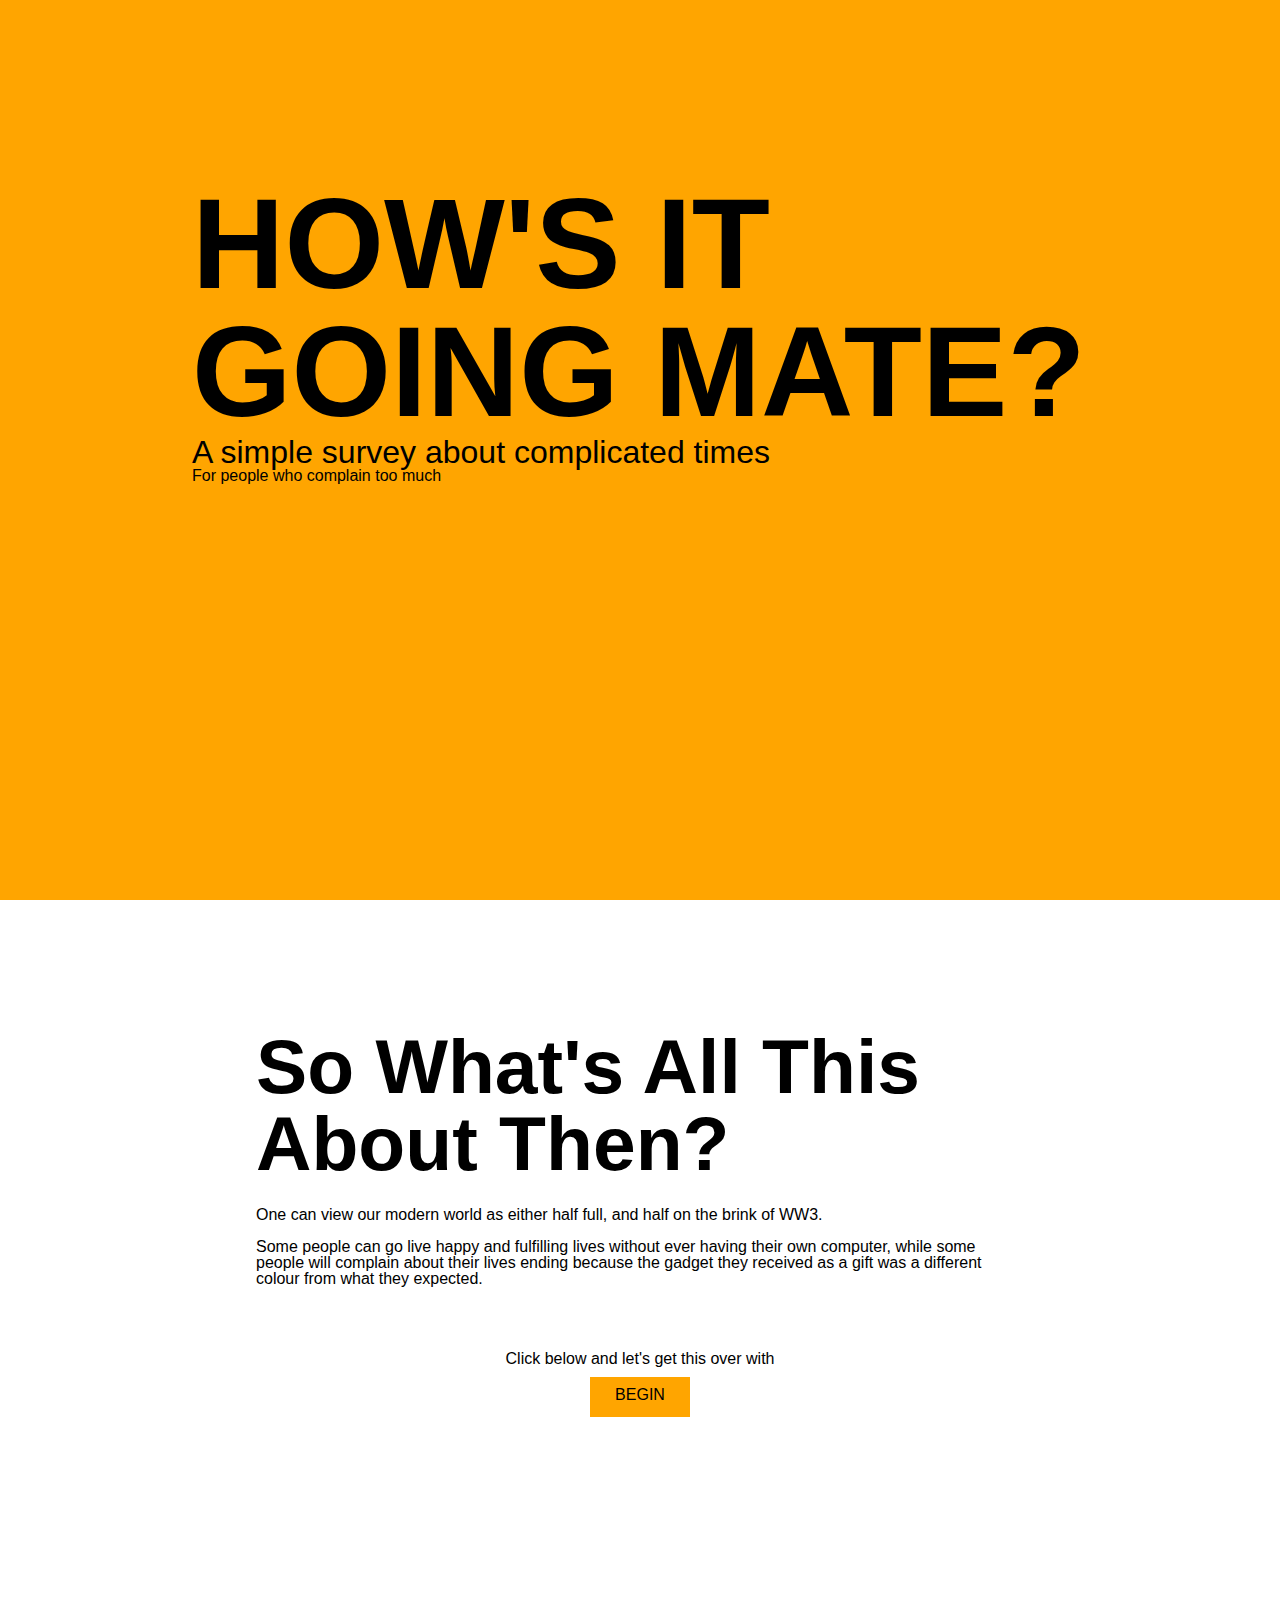
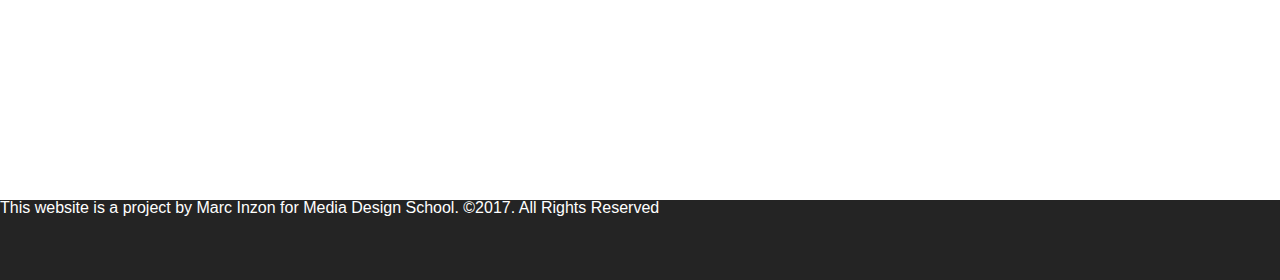
==== commit 61ed6116: "FInished ABout Page" ====
--- a/index.html
+++ b/index.html
@@ -24,56 +24,66 @@
 		</header>
 
 		<main>
-		<div class="testing">
-			<span id="temp"><p>tempAnswer = null</p></span>
-			<span id="tempArr"><p>answerArray contents = null</p></span>
-
-		</div>
 				<!-- LANDING AREA -->
-				<div id="landing" class="fillHeight one">
-					<h1>
-						HOW'S IT GOING MATE
-					</h1>
-					<a href="#Question1">link</a>
-					<a href="#Question2">link</a>
-					<a href="#Question3">link</a>
-					<a href="#Question4">link</a>
-					<a href="#Question5">link</a>
+				<div id="landing" class="fillHeight">
+					<div class="landingContainer">			
+						<h1 id="landingH1">
+							HOW'S IT <br>GOING MATE?
+						</h1>
+						<p><span>A simple survey about complicated times</span> <br>For people who complain too much</p>
+					</div>
 				</div>
 				
 
 				<!-- ABOUT AREA -->
-				<div id="about" class="fillHeight two">
-					<p>ABOUT</p>
+				<div id="about" class="fillHeight">
+					<div class="aboutText">
+						<h2>So What's All This About Then?</h2>
+
+							<p>One can view our modern world as either half full, and half on the brink of WW3.</p> <br>
+
+							<p>Some people can go live happy and fulfilling lives without ever having their own computer, while some people will complain about their lives ending because the gadget they received as a gift was a different colour from what they expected. </p>
+
+					</div>
+
+					<div class="aboutCall">
+						<p id="aboutFluff">
+							Click below and let's get this over with
+						</p>
 					
-					<input type="button" class="reveal" value="Begin Survey">
+						<div id="beginBut">
+							<p>BEGIN</p>
+						</div>
+					
+					</div>
 				</div>
 
 				
 				<!-- SURVEY GOES HERE-->
 
-				<div id="survey" class="one">
+				<div id="survey" class="one hidden">
 				
 					<div class="fillHeight questionPage" id="Question1">
 						<div class="qContainer">
 							<div class="qStatement">
 							<p>Question Number 1</p>
-							<p>This is the question?</p>
-							</div>
-							<div class="qSelection">
-									<div class="answerBox" id="q1a1"></div>
-									<div class="answerBox" id="q1a2"></div>
-									<div class="answerBox selected" id="q1a3"></div>
-									<div class="answerBox" id="q1a4"></div>
-									<div class="answerBox" id="q1a5"></div>
-							</div>
-							<div class="qFluffText">
-								<p>What do you reckon?</p>
-							</div>
-							<div class="qSymbol">
-								<div class="qSymbolContainer">
-									
-								</div>
+							<p>How's your house?</p>
+							</div>
+							<div class="qSelection">
+									<div class="answerBox q1f1" id="q1a1"></div>
+									<div class="answerBox q1f2" id="q1a2"></div>
+									<div class="answerBox q1f3" id="q1a3"></div>
+									<div class="answerBox q1f4" id="q1a4"></div>
+									<div class="answerBox q1f5" id="q1a5"></div>
+							</div>
+							<div class="qFluffText">
+								<p>
+									<span class="q1f1t hidden">My house is honky dory</span>
+									<span class="q1f2t hidden">It's pretty good</span>
+									<span class="q1f3t hidden">It's not bad</span>
+									<span class="q1f4t hidden">It's liveable...I guess</span>
+									<span class="q1f5t hidden">Slumming it hard</span>
+								</p>
 							</div>
 
 						</div>
@@ -81,23 +91,28 @@
 							<p>Next</p>
 						</div>
 
-
 					</div>
 					<div class="fillHeight questionPage hidden" id="Question2">
 						<div class="qContainer">
 							<div class="qStatement">
 							<p>Question Number 2</p>
-							<p>This is the question?</p>
-							</div>
-							<div class="qSelection">
-									<div class="answerBox" id="q2a1"></div>
-									<div class="answerBox" id="q2a2"></div>
-									<div class="answerBox selected" id="q2a3"></div>
-									<div class="answerBox" id="q2a4"></div>
-									<div class="answerBox" id="q2a5"></div>
-							</div>
-							<div class="qFluffText">
-								<p>What do you reckon?</p>
+							<p>How are your finances looking?</p>
+							</div>
+							<div class="qSelection">
+									<div class="answerBox q2f1" id="q2a1"></div>
+									<div class="answerBox q2f2" id="q2a2"></div>
+									<div class="answerBox q2f3 selected" id="q2a3"></div>
+									<div class="answerBox q2f4" id="q2a4"></div>
+									<div class="answerBox q2f5" id="q2a5"></div>
+							</div>
+							<div class="qFluffText">
+								<p>
+									<span class="q2f1t hidden">I can make it rain!</span>
+									<span class="q2f2t hidden">I can save at least</span>
+									<span class="q2f3t hidden">I can eat at least</span>
+									<span class="q2f4t hidden">I have an account</span>
+									<span class="q2f5t hidden">I'm so hungry</span>
+								</p>
 							</div>
 							<div class="qSymbol">
 								<div class="qSymbolContainer">
@@ -114,17 +129,23 @@
 						<div class="qContainer">
 							<div class="qStatement">
 							<p>Question Number 3</p>
-							<p>This is the question?</p>
-							</div>
-							<div class="qSelection">
-									<div class="answerBox" id="q3a1"></div>
-									<div class="answerBox" id="q3a2"></div>
-									<div class="answerBox selected" id="q3a3"></div>
-									<div class="answerBox" id="q3a4"></div>
-									<div class="answerBox" id="q3a5"></div>
-							</div>
-							<div class="qFluffText">
-								<p>What do you reckon?</p>
+							<p>Is your education good?</p>
+							</div>
+							<div class="qSelection">
+									<div class="answerBox q3f1" id="q3a1"></div>
+									<div class="answerBox q3f2" id="q3a2"></div>
+									<div class="answerBox q3f3 selected" id="q3a3"></div>
+									<div class="answerBox q3f4" id="q3a4"></div>
+									<div class="answerBox q3f5" id="q3a5"></div>
+							</div>
+							<div class="qFluffText">
+								<p>
+									<span class="q3f1t hidden">Best university!</span>
+									<span class="q3f2t hidden">I did well </span>
+									<span class="q3f3t hidden">I had good training</span>
+									<span class="q3f4t hidden">Oh god, my student loans</span>
+									<span class="q3f5t hidden">NOT EVEN</span>
+								</p>
 							</div>
 							<div class="qSymbol">
 								<div class="qSymbolContainer">
@@ -141,17 +162,23 @@
 						<div class="qContainer">
 							<div class="qStatement">
 							<p>Question Number 4</p>
-							<p>This is the question?</p>
-							</div>
-							<div class="qSelection">
-									<div class="answerBox" id="q4a1"></div>
-									<div class="answerBox" id="q4a2"></div>
-									<div class="answerBox selected" id="q4a3"></div>
-									<div class="answerBox" id="q4a4"></div>
-									<div class="answerBox" id="q4a5"></div>
-							</div>
-							<div class="qFluffText">
-								<p>What do you reckon?</p>
+							<p>You keeping healthy?</p>
+							</div>
+							<div class="qSelection">
+									<div class="answerBox q4f1" id="q4a1"></div>
+									<div class="answerBox q4f2" id="q4a2"></div>
+									<div class="answerBox q4f3 selected" id="q4a3"></div>
+									<div class="answerBox q4f4" id="q4a4"></div>
+									<div class="answerBox q4f5" id="q4a5"></div>
+							</div>
+							<div class="qFluffText">
+								<p>
+									<span class="q4f1t hidden">COME AT ME BRO</span>
+									<span class="q4f2t hidden">I have insurance</span>
+									<span class="q4f3t hidden">I think I have insurance</span>
+									<span class="q4f4t hidden">I have a community service card</span>
+									<span class="q4f5t hidden">I have God</span>
+								</p>
 							</div>
 							<div class="qSymbol">
 								<div class="qSymbolContainer">
@@ -168,17 +195,23 @@
 						<div class="qContainer">
 							<div class="qStatement">
 							<p>Question Number 5</p>
-							<p>This is the question?</p>
-							</div>
-							<div class="qSelection">
-									<div class="answerBox" id="q5a1"></div>
-									<div class="answerBox" id="q5a2"></div>
-									<div class="answerBox selected" id="q5a3"></div>
-									<div class="answerBox" id="q5a4"></div>
-									<div class="answerBox" id="q5a5"></div>
-							</div>
-							<div class="qFluffText">
-								<p>What do you reckon?</p>
+							<p>How do you feel about your future?</p>
+							</div>
+							<div class="qSelection">
+									<div class="answerBox q5f1" id="q5a1"></div>
+									<div class="answerBox q5f2" id="q5a2"></div>
+									<div class="answerBox q5f3 selected" id="q5a3"></div>
+									<div class="answerBox q5f4" id="q5a4"></div>
+									<div class="answerBox q5f5" id="q5a5"></div>
+							</div>
+							<div class="qFluffText">
+								<p>
+									<span class="q5f1t hidden">I think the future is GREAT</span>
+									<span class="q5f2t hidden">I'm optimistic about my future</span>
+									<span class="q5f3t hidden">I think I can manage</span>
+									<span class="q5f4t hidden">I'm seriously worried</span>
+									<span class="q5f5t hidden">IN THE GRIM DARKNESS OF THE FUTURE, THERE IS ONLY WAR</span>
+								</p>
 							</div>
 							<div class="qSymbol">
 								<div class="qSymbolContainer">
@@ -191,10 +224,10 @@
 							<p>Next</p>
 						</div>						
 					</div>
-					<div class="fillHeight questionShow" id="surveyShow">
-						
-						<input type="button" class="reveal" value="Show Results">	
-
+					<div class="fillHeight questionPage hidden" id="preResults">
+
+						<p id="showResults">Let's see how you did!</p>
+														
 					</div>
 							
 				</div>
@@ -203,7 +236,7 @@
 				<!-- END SURVEY -->
 
 				<!-- RESULTS GO HERE -->
-				<div id="results" class="fillHeight two hidden">
+				<div id="results" class="fillHeight hidden">
 					<p>RESULTS</p>
 					<input type="button" class="redo" value="Take Survey Again">	
 					
@@ -217,7 +250,7 @@
 
 		<!-- FOOTER GOES HERE -->
 		<footer>
-			<div class="footerWrap">
+			<div id="footer" class="footerWrap">
 				<p>This website is a project by Marc Inzon for Media Design School. &copy2017. All Rights Reserved</p>
 			</div>
 		</footer>
--- a/stylesheets/style.css
+++ b/stylesheets/style.css
@@ -3,17 +3,61 @@
   font-family: Roboto, sans-serif; }
 
 .testing {
-  float: left;
+  float: right;
+  margin-top: 40px;
   position: fixed; }
 
 .fillHeight {
-  height: 100vh; }
+  height: 100vh;
+  position: relative; }
 
 .hidden {
   display: none; }
 
 .selected {
   border: 1px solid black; }
+
+#landing {
+  background-color: orange; }
+
+.landingContainer {
+  height: auto;
+  width: auto;
+  position: absolute;
+  top: 20%;
+  left: 15%;
+  transform: -50%, -50%; }
+  .landingContainer #landingH1 {
+    font-weight: 800;
+    font-size: 10vw; }
+  .landingContainer span {
+    font-size: 2em; }
+
+.aboutText {
+  width: 60vw;
+  display: block;
+  margin: 0px auto auto auto;
+  padding-top: 10%; }
+  .aboutText h2 {
+    font-size: 6vw;
+    font-weight: bold;
+    margin-bottom: 2vw; }
+
+.aboutCall {
+  margin-top: 5%;
+  text-align: center; }
+
+#beginBut {
+  width: 100px;
+  height: 30px;
+  background-color: orange;
+  padding-top: 10px;
+  display: block;
+  margin: 10px auto auto auto; }
+
+#beginBut:hover {
+  font-weight: 500;
+  background-color: #FFD101FF; }
 
 .qContainer {
   margin: 0px auto auto auto;
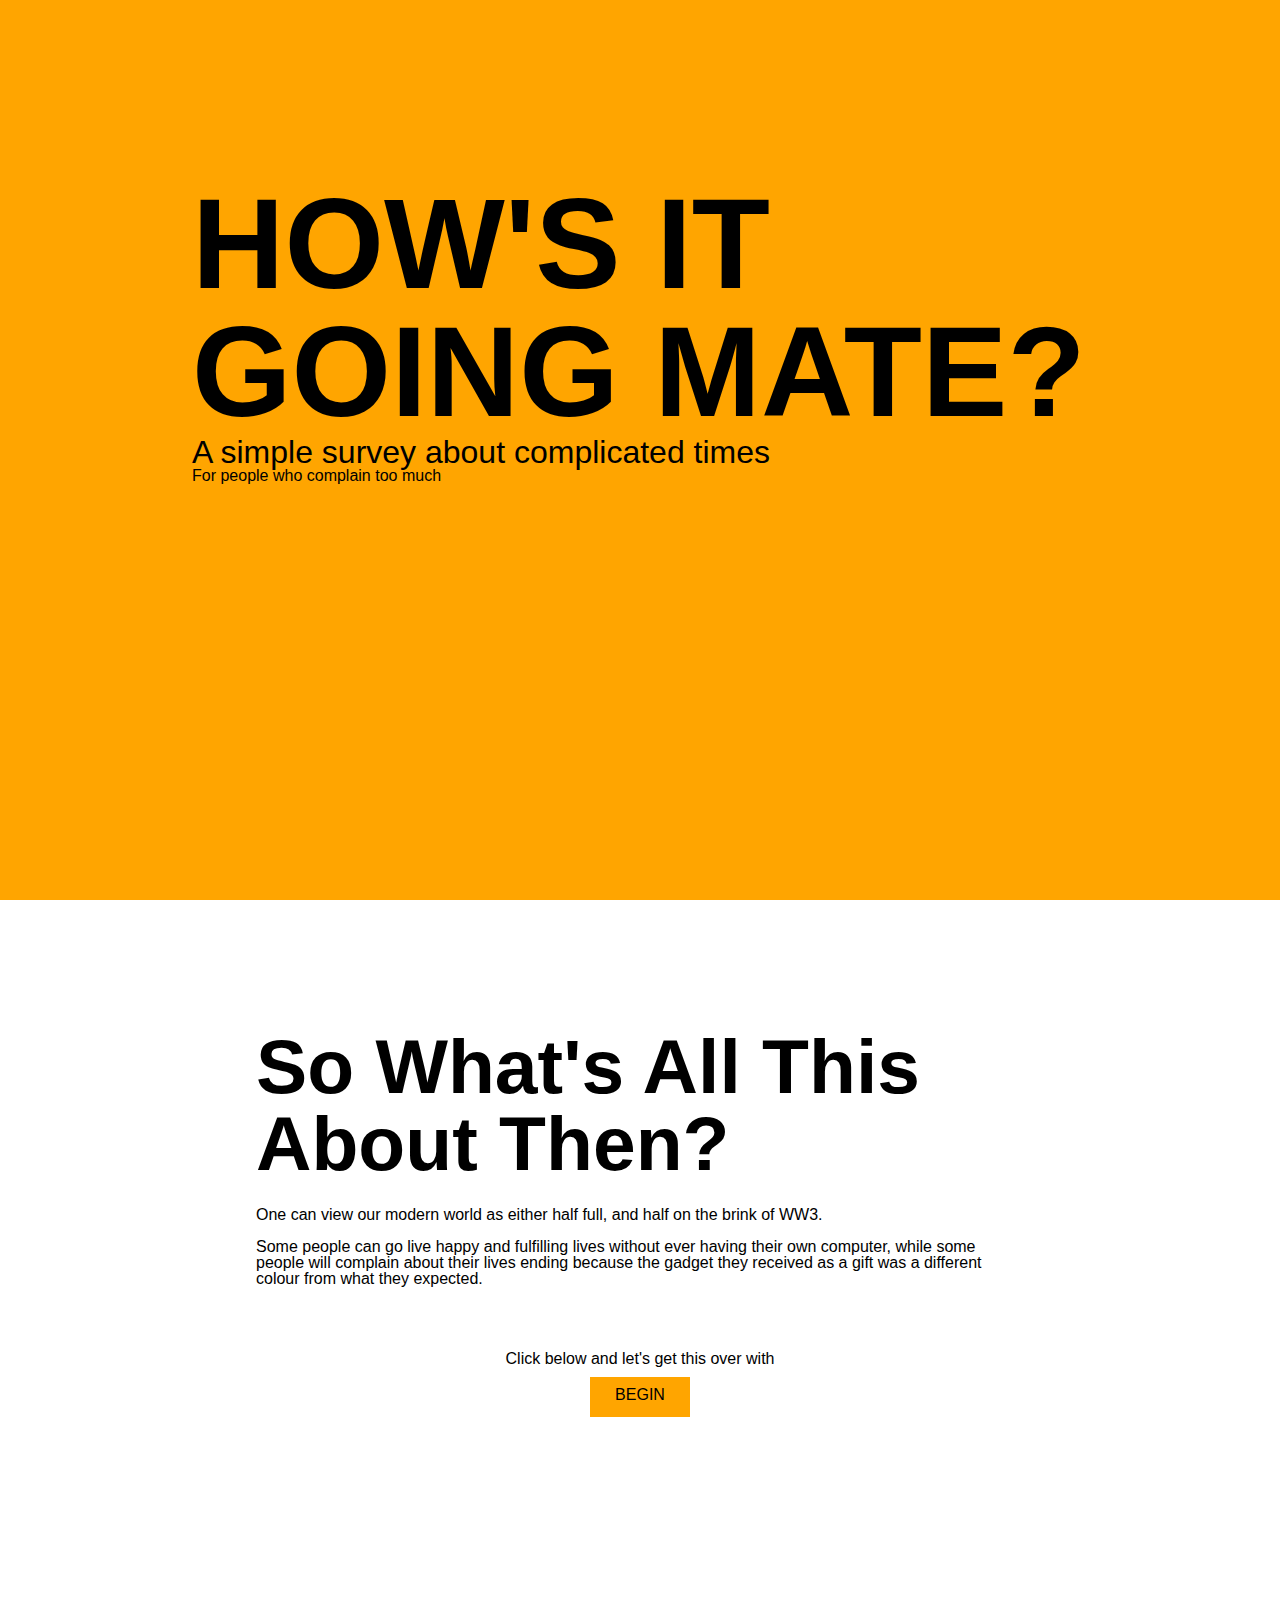
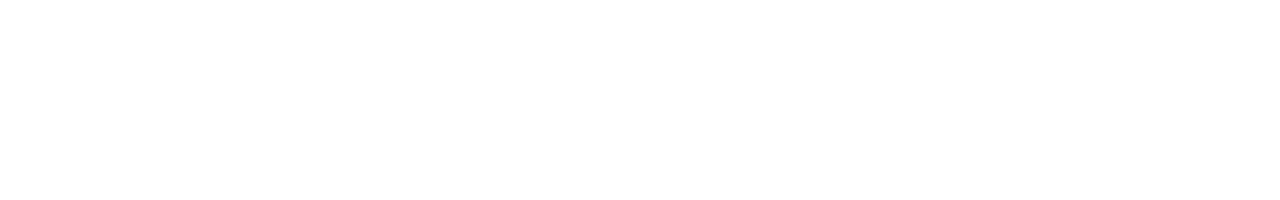
==== commit 5f4439d7: "final submission" ====
--- a/index.html
+++ b/index.html
@@ -51,9 +51,13 @@
 							Click below and let's get this over with
 						</p>
 					
-						<div id="beginBut">
+						<div class="beginB" id="beginBut">
 							<p>BEGIN</p>
 						</div>
+
+						<div class="hidden beginB" id="beginButAgain">
+							<p>Again</p>
+						</div>						
 					
 					</div>
 				</div>
@@ -61,7 +65,7 @@
 				
 				<!-- SURVEY GOES HERE-->
 
-				<div id="survey" class="one hidden">
+				<div id="survey" class="hidden">
 				
 					<div class="fillHeight questionPage" id="Question1">
 						<div class="qContainer">
@@ -70,20 +74,48 @@
 							<p>How's your house?</p>
 							</div>
 							<div class="qSelection">
-									<div class="answerBox q1f1" id="q1a1"></div>
-									<div class="answerBox q1f2" id="q1a2"></div>
-									<div class="answerBox q1f3" id="q1a3"></div>
-									<div class="answerBox q1f4" id="q1a4"></div>
-									<div class="answerBox q1f5" id="q1a5"></div>
-							</div>
-							<div class="qFluffText">
-								<p>
-									<span class="q1f1t hidden">My house is honky dory</span>
-									<span class="q1f2t hidden">It's pretty good</span>
-									<span class="q1f3t hidden">It's not bad</span>
-									<span class="q1f4t hidden">It's liveable...I guess</span>
-									<span class="q1f5t hidden">Slumming it hard</span>
-								</p>
+									<div class="answerBox q1f1" id="q1a1"><p>1</p></div>
+									<div class="answerBox q1f2" id="q1a2"><p>2</p></div>
+									<div class="answerBox q1f3" id="q1a3"><p>3</p></div>
+									<div class="answerBox q1f4" id="q1a4"><p>4</p></div>
+									<div class="answerBox q1f5" id="q1a5"><p>5</p></div>
+							</div>
+							<div class="qFluffText">
+								<div class="q1f1t hidden">
+									<div class="fluff">
+										<p class="mainFluff">My house is honky dory</p>
+										<br>
+										<!-- <p class="secondFluff">I mean, you should totally see it, it's amazeballs</p> -->
+									</div>
+								</div>
+								<div class="q1f2t hidden">
+									<div class="fluff">
+										<p class="mainFluff">It's pretty good</p>
+										<br>
+										<!-- <p class="secondFLuff">I can bring some people over from time to time</p> -->
+									</div>
+								</div>
+								<div class="q1f3t hidden">
+									<div class="fluff">
+										<p class="mainFluff">It's not bad</p>
+										<br>
+										<!-- <p class="secondFLuff">second fluff second fluff second fluff second fluff second fluff </p> -->
+									</div>
+								</div>
+								<div class="q1f4t hidden">
+									<div class="fluff">
+										<p class="mainFluff">It's liveable...I guess</p>
+										<br>
+										<!-- <p class="secondFLuff">second fluff second fluff second fluff second fluff second fluff </p> -->
+									</div>
+								</div>
+								<div class="q1f5t hidden">
+									<div class="fluff">
+										<p class="mainFluff">Slumming it hard</p>
+										<br>
+										<!-- <p class="secondFLuff">second fluff second fluff second fluff second fluff second fluff </p> -->
+									</div>
+								</div>
 							</div>
 
 						</div>
@@ -99,25 +131,48 @@
 							<p>How are your finances looking?</p>
 							</div>
 							<div class="qSelection">
-									<div class="answerBox q2f1" id="q2a1"></div>
-									<div class="answerBox q2f2" id="q2a2"></div>
-									<div class="answerBox q2f3 selected" id="q2a3"></div>
-									<div class="answerBox q2f4" id="q2a4"></div>
-									<div class="answerBox q2f5" id="q2a5"></div>
-							</div>
-							<div class="qFluffText">
-								<p>
-									<span class="q2f1t hidden">I can make it rain!</span>
-									<span class="q2f2t hidden">I can save at least</span>
-									<span class="q2f3t hidden">I can eat at least</span>
-									<span class="q2f4t hidden">I have an account</span>
-									<span class="q2f5t hidden">I'm so hungry</span>
-								</p>
-							</div>
-							<div class="qSymbol">
-								<div class="qSymbolContainer">
-									
-								</div>
+									<div class="answerBox q2f1" id="q2a1"><p>1</p></div>
+									<div class="answerBox q2f2" id="q2a2"><p>2</p></div>
+									<div class="answerBox q2f3" id="q2a3"><p>3</p></div>
+									<div class="answerBox q2f4" id="q2a4"><p>4</p></div>
+									<div class="answerBox q2f5" id="q2a5"><p>5</p></div>
+							</div>
+							<div class="qFluffText">
+									<div class="q2f1t hidden">
+										<div class="fluff">
+											<p class="mainFluff">I can make it rain!</p>
+											<br>
+											<!-- <p class="secondFluff"> second Fluff is second Fluff</p> -->
+										</div>
+									</div>
+									<div class="q2f2t hidden">
+										<div class="fluff">
+											<p class="mainFluff">I can save at least</p>
+											<br>
+											<!-- <p class="secondFluff"> second Fluff is second Fluff</p> -->
+										</div>
+									</div>
+									<div class="q2f3t hidden">
+										<div class="fluff">
+											<p class="mainFluff">I can eat at least</p>
+											<br>
+											<!-- <p class="secondFluff"> second Fluff is second Fluff</p> -->
+										</div>
+									</div>
+									<div class="q2f4t hidden">
+										<div class="fluff">
+											<p class="mainFluff">I have an account</p>
+											<br>
+											<!-- <p class="secondFluff"> second Fluff is second Fluff</p> -->
+										</div>
+									</div>
+									<div class="q2f5t hidden">
+										<div class="fluff">
+											<p class="mainFluff">I'm so hungry</p>
+											<br>
+											<!-- <p class="secondFluff"> second Fluff is second Fluff</p> -->
+										</div>
+									</div>
 							</div>
 
 						</div>
@@ -132,27 +187,49 @@
 							<p>Is your education good?</p>
 							</div>
 							<div class="qSelection">
-									<div class="answerBox q3f1" id="q3a1"></div>
-									<div class="answerBox q3f2" id="q3a2"></div>
-									<div class="answerBox q3f3 selected" id="q3a3"></div>
-									<div class="answerBox q3f4" id="q3a4"></div>
-									<div class="answerBox q3f5" id="q3a5"></div>
-							</div>
-							<div class="qFluffText">
-								<p>
-									<span class="q3f1t hidden">Best university!</span>
-									<span class="q3f2t hidden">I did well </span>
-									<span class="q3f3t hidden">I had good training</span>
-									<span class="q3f4t hidden">Oh god, my student loans</span>
-									<span class="q3f5t hidden">NOT EVEN</span>
-								</p>
-							</div>
-							<div class="qSymbol">
-								<div class="qSymbolContainer">
-									
-								</div>
-							</div>
-
+									<div class="answerBox q3f1" id="q3a1"><p>1</p></div>
+									<div class="answerBox q3f2" id="q3a2"><p>2</p></div>
+									<div class="answerBox q3f3" id="q3a3"><p>3</p></div>
+									<div class="answerBox q3f4" id="q3a4"><p>4</p></div>
+									<div class="answerBox q3f5" id="q3a5"><p>5</p></div>
+							</div>
+							<div class="qFluffText">
+									<div class="q3f1t hidden">
+										<div class="fluff">
+											<p class="mainFluff">Best university!</p>
+											<br>
+											<!-- <p class="secondFluff"> second Fluff is second Fluff</p> -->
+										</div>
+									</div>
+									<div class="q3f2t hidden">
+										<div class="fluff">
+											<p class="mainFluff">I did well </p>
+											<br>
+											<!-- <p class="secondFluff"> second Fluff is second Fluff</p> -->
+										</div>
+									</div>
+									<div class="q3f3t hidden">
+										<div class="fluff">
+											<p class="mainFluff">I had good training</p>
+											<br>
+											<!-- <p class="secondFluff"> second Fluff is second Fluff</p> -->
+										</div>
+									</div>
+									<div class="q3f4t hidden">
+										<div class="fluff">
+											<p class="mainFluff">Oh god, my student loans</p>
+											<br>
+											<!-- <p class="secondFluff"> second Fluff is second Fluff</p> -->
+										</div>
+									</div>
+									<div class="q3f5t hidden">
+										<div class="fluff">
+											<p class="mainFluff">NOT EVEN</p>
+											<br>
+											<!-- <p class="secondFluff"> second Fluff is second Fluff</p> -->
+										</div>
+									</div>
+							</div>
 						</div>
 					<div class="qNext hidden">
 						<p>Next</p>
@@ -165,29 +242,51 @@
 							<p>You keeping healthy?</p>
 							</div>
 							<div class="qSelection">
-									<div class="answerBox q4f1" id="q4a1"></div>
-									<div class="answerBox q4f2" id="q4a2"></div>
-									<div class="answerBox q4f3 selected" id="q4a3"></div>
-									<div class="answerBox q4f4" id="q4a4"></div>
-									<div class="answerBox q4f5" id="q4a5"></div>
-							</div>
-							<div class="qFluffText">
-								<p>
-									<span class="q4f1t hidden">COME AT ME BRO</span>
-									<span class="q4f2t hidden">I have insurance</span>
-									<span class="q4f3t hidden">I think I have insurance</span>
-									<span class="q4f4t hidden">I have a community service card</span>
-									<span class="q4f5t hidden">I have God</span>
-								</p>
-							</div>
-							<div class="qSymbol">
-								<div class="qSymbolContainer">
-									
-								</div>
-							</div>
-
-						</div>
-						<div class="qNext hidden reveal">
+									<div class="answerBox q4f1" id="q4a1"><p>1</p></div>
+									<div class="answerBox q4f2" id="q4a2"><p>2</p></div>
+									<div class="answerBox q4f3" id="q4a3"><p>3</p></div>
+									<div class="answerBox q4f4" id="q4a4"><p>4</p></div>
+									<div class="answerBox q4f5" id="q4a5"><p>5</p></div>
+							</div>
+							<div class="qFluffText">
+									<div class="q4f1t hidden">
+										<div class="fluff">
+											<p class="mainFluff">COME AT ME BRO</p>
+											<br>
+											<!-- <p class="secondFluff"> second Fluff is second Fluff</p> -->
+										</div>
+									</div>
+									<div class="q4f2t hidden">
+										<div class="fluff">
+											<p class="mainFluff">I have insurance</p>
+											<br>
+											<!-- <p class="secondFluff"> second Fluff is second Fluff</p> -->
+										</div>
+									</div>
+									<div class="q4f3t hidden">
+										<div class="fluff">
+											<p class="mainFluff">I think I have insurance</p>
+											<br>
+											<!-- <p class="secondFluff"> second Fluff is second Fluff</p> -->
+										</div>
+									</div>
+									<div class="q4f4t hidden">
+										<div class="fluff">
+											<p class="mainFluff">I have a community service card</p>
+											<br>
+											<!-- <p class="secondFluff"> second Fluff is second Fluff</p> -->
+										</div>
+									</div>
+									<div class="q4f5t hidden">
+										<div class="fluff">
+											<p class="mainFluff">I have God</p>
+											<br>
+											<!-- <p class="secondFluff"> second Fluff is second Fluff</p> -->
+										</div>
+									</div>
+							</div>
+						</div>
+						<div class="qNext hidden">
 							<p>Next</p>
 						</div>						
 					</div>
@@ -198,35 +297,63 @@
 							<p>How do you feel about your future?</p>
 							</div>
 							<div class="qSelection">
-									<div class="answerBox q5f1" id="q5a1"></div>
-									<div class="answerBox q5f2" id="q5a2"></div>
-									<div class="answerBox q5f3 selected" id="q5a3"></div>
-									<div class="answerBox q5f4" id="q5a4"></div>
-									<div class="answerBox q5f5" id="q5a5"></div>
-							</div>
-							<div class="qFluffText">
-								<p>
-									<span class="q5f1t hidden">I think the future is GREAT</span>
-									<span class="q5f2t hidden">I'm optimistic about my future</span>
-									<span class="q5f3t hidden">I think I can manage</span>
-									<span class="q5f4t hidden">I'm seriously worried</span>
-									<span class="q5f5t hidden">IN THE GRIM DARKNESS OF THE FUTURE, THERE IS ONLY WAR</span>
-								</p>
-							</div>
-							<div class="qSymbol">
-								<div class="qSymbolContainer">
-									
-								</div>
-							</div>
-
-						</div>
-						<div class="qNext reveal">
+									<div class="answerBox q5f1" id="q5a1"><p>1</p></div>
+									<div class="answerBox q5f2" id="q5a2"><p>2</p></div>
+									<div class="answerBox q5f3" id="q5a3"><p>3</p></div>
+									<div class="answerBox q5f4" id="q5a4"><p>4</p></div>
+									<div class="answerBox q5f5" id="q5a5"><p>5</p></div>
+							</div>
+							<div class="qFluffText">
+									<div class="q5f1t hidden">
+										<div class="fluff">
+											<p class="mainFluff">I think the future is GREAT</p>
+											<br>
+											<!-- <p class="secondFluff"> second Fluff is second Fluff</p> -->
+										</div>
+									</div>
+									<div class="q5f2t hidden">
+										<div class="fluff">
+											<p class="mainFluff">I'm optimistic about my future</p>
+											<br>
+											<!-- <p class="secondFluff"> second Fluff is second Fluff</p> -->
+										</div>
+									</div>
+									<div class="q5f3t hidden">
+										<div class="fluff">
+											<p class="mainFluff">I think I can manage</p>
+											<br>
+											<!-- <p class="secondFluff"> second Fluff is second Fluff</p> -->
+										</div>
+									</div>
+									<div class="q5f4t hidden">
+										<div class="fluff">
+											<p class="mainFluff">I'm seriously worried</p>
+											<br>
+											<!-- <p class="secondFluff"> second Fluff is second Fluff</p> -->
+										</div>
+									</div>
+									<div class="q5f5t hidden">
+										<div class="fluff">
+											<p class="mainFluff">IN THE GRIM DARKNESS OF THE FUTURE, THERE IS ONLY WAR</p>
+											<br>
+											<!-- <p class="secondFluff"> second Fluff is second Fluff</p> -->
+										</div>
+									</div>
+							</div>
+						</div>
+						<div class="qNext hidden">
 							<p>Next</p>
 						</div>						
 					</div>
-					<div class="fillHeight questionPage hidden" id="preResults">
-
-						<p id="showResults">Let's see how you did!</p>
+					<div class="fillHeight hidden" id="preResults">
+
+						<div class="final">
+							<p>Have you had a good think about the questions?</p>
+						</div>
+						<div class="return">
+							<p>Show me the goods</p>
+						</div>
+
 														
 					</div>
 							
@@ -236,11 +363,11 @@
 				<!-- END SURVEY -->
 
 				<!-- RESULTS GO HERE -->
-				<div id="results" class="fillHeight hidden">
+<!-- 				<div id="results" class="fillHeight hidden">
 					<p>RESULTS</p>
 					<input type="button" class="redo" value="Take Survey Again">	
 					
-				</div>
+				</div> -->
 
 		
 
@@ -249,11 +376,11 @@
 	</div>
 
 		<!-- FOOTER GOES HERE -->
-		<footer>
+<!-- 		<footer>
 			<div id="footer" class="footerWrap">
 				<p>This website is a project by Marc Inzon for Media Design School. &copy2017. All Rights Reserved</p>
 			</div>
-		</footer>
+		</footer> -->
 
 
 <!-- Main Javascript assets -->
--- a/stylesheets/style.css
+++ b/stylesheets/style.css
@@ -15,7 +15,7 @@
   display: none; }
 
 .selected {
-  border: 1px solid black; }
+  font-weight: 800; }
 
 #landing {
   background-color: orange; }
@@ -47,70 +47,90 @@
   margin-top: 5%;
   text-align: center; }
 
-#beginBut {
+.beginB {
   width: 100px;
   height: 30px;
   background-color: orange;
   padding-top: 10px;
-  display: block;
   margin: 10px auto auto auto; }
 
 #beginBut:hover {
   font-weight: 500;
   background-color: #FFD101FF; }
 
+.questionPage:nth-of-type(odd) {
+  background-color: #DEDEDEFF; }
+
+.questionPage:nth-of-type(even) {
+  background-color: #FFFFFFFF; }
+
 .qContainer {
-  margin: 0px auto auto auto;
-  padding-top: 5%;
+  display: block;
+  margin: auto;
   width: 80%;
-  background-color: orange; }
+  height: 80%;
+  padding-top: 5%; }
 
 .qStatement {
-  background-color: yellow; }
+  font-size: 3vw; }
   .qStatement p:last-child {
     font-size: 2em;
-    font-weight: bold; }
+    font-weight: 800; }
 
 .qSelection {
-  height: 3em;
+  margin-top: 5%;
+  height: 15%;
   width: 100%;
   display: flex;
-  justify-content: space-between; }
+  justify-content: space-between;
+  text-align: center; }
   .qSelection div:nth-of-type(odd) {
-    background-color: red; }
+    background-color: orange; }
   .qSelection div:nth-of-type(even) {
-    background-color: blue; }
+    background-color: #FDC108FF; }
   .qSelection .answerBox {
     width: 10%;
     height: 80%;
     margin: auto;
     display: inline-block; }
+    .qSelection .answerBox p {
+      font-size: 4vw;
+      padding-top: 17%; }
 
 .qFluffText {
+  display: block;
+  width: auto;
+  margin-top: 5%; }
+
+.mainFluff {
+  font-size: 5vw;
+  font-weight: 500; }
+
+.qNext {
+  width: 20%;
+  height: 5%;
+  background-color: #ECBF31FF;
+  margin: auto;
+  padding-top: 1%;
   text-align: center;
-  font-weight: bold;
-  background-color: yellow; }
+  vertical-align: middle; }
 
-.qSymbol {
-  background-color: red; }
-  .qSymbol .qSymbolContainer {
-    width: 50vw;
-    height: 40vw;
-    margin: auto;
-    background-color: blue; }
+.final {
+  width: 80%;
+  display: inline-block;
+  padding-top: 15%;
+  padding-left: 10%;
+  font-size: 5vw; }
 
-.footerWrap {
-  background-color: #242424FF;
-  color: white;
-  height: 80px; }
+.return {
+  text-align: center;
+  display: block;
+  margin: 5% auto auto auto;
+  width: 15%;
+  height: auto;
+  padding: 20px;
+  background-color: orange;
+  font-weight: 500; }
 
-.one {
-  background-color: #B6B6B6FF; }
-
-.two {
-  background-color: #282828FF; }
-
-.reveal {
-  height: 30px;
-  width: auto;
-  background-color: red; }
+.return:hover {
+  background-color: #FFC300FF; }
